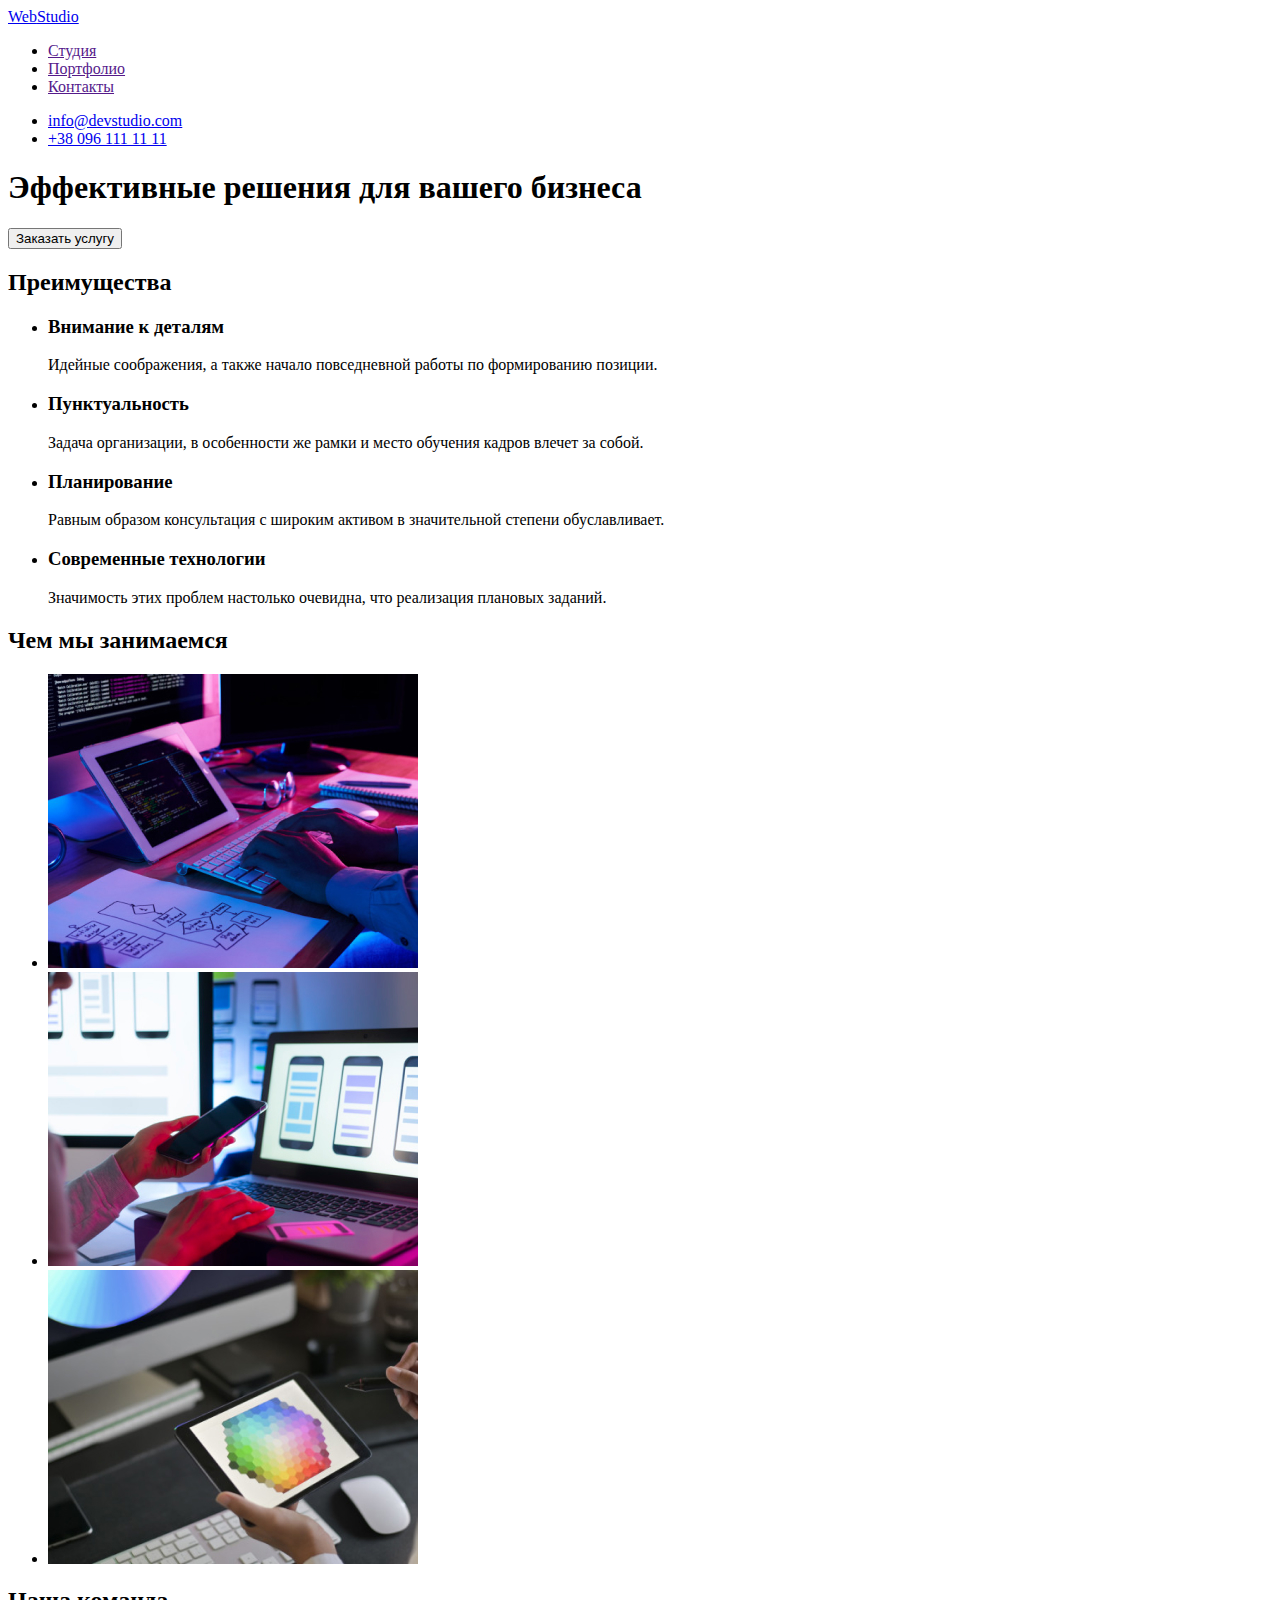
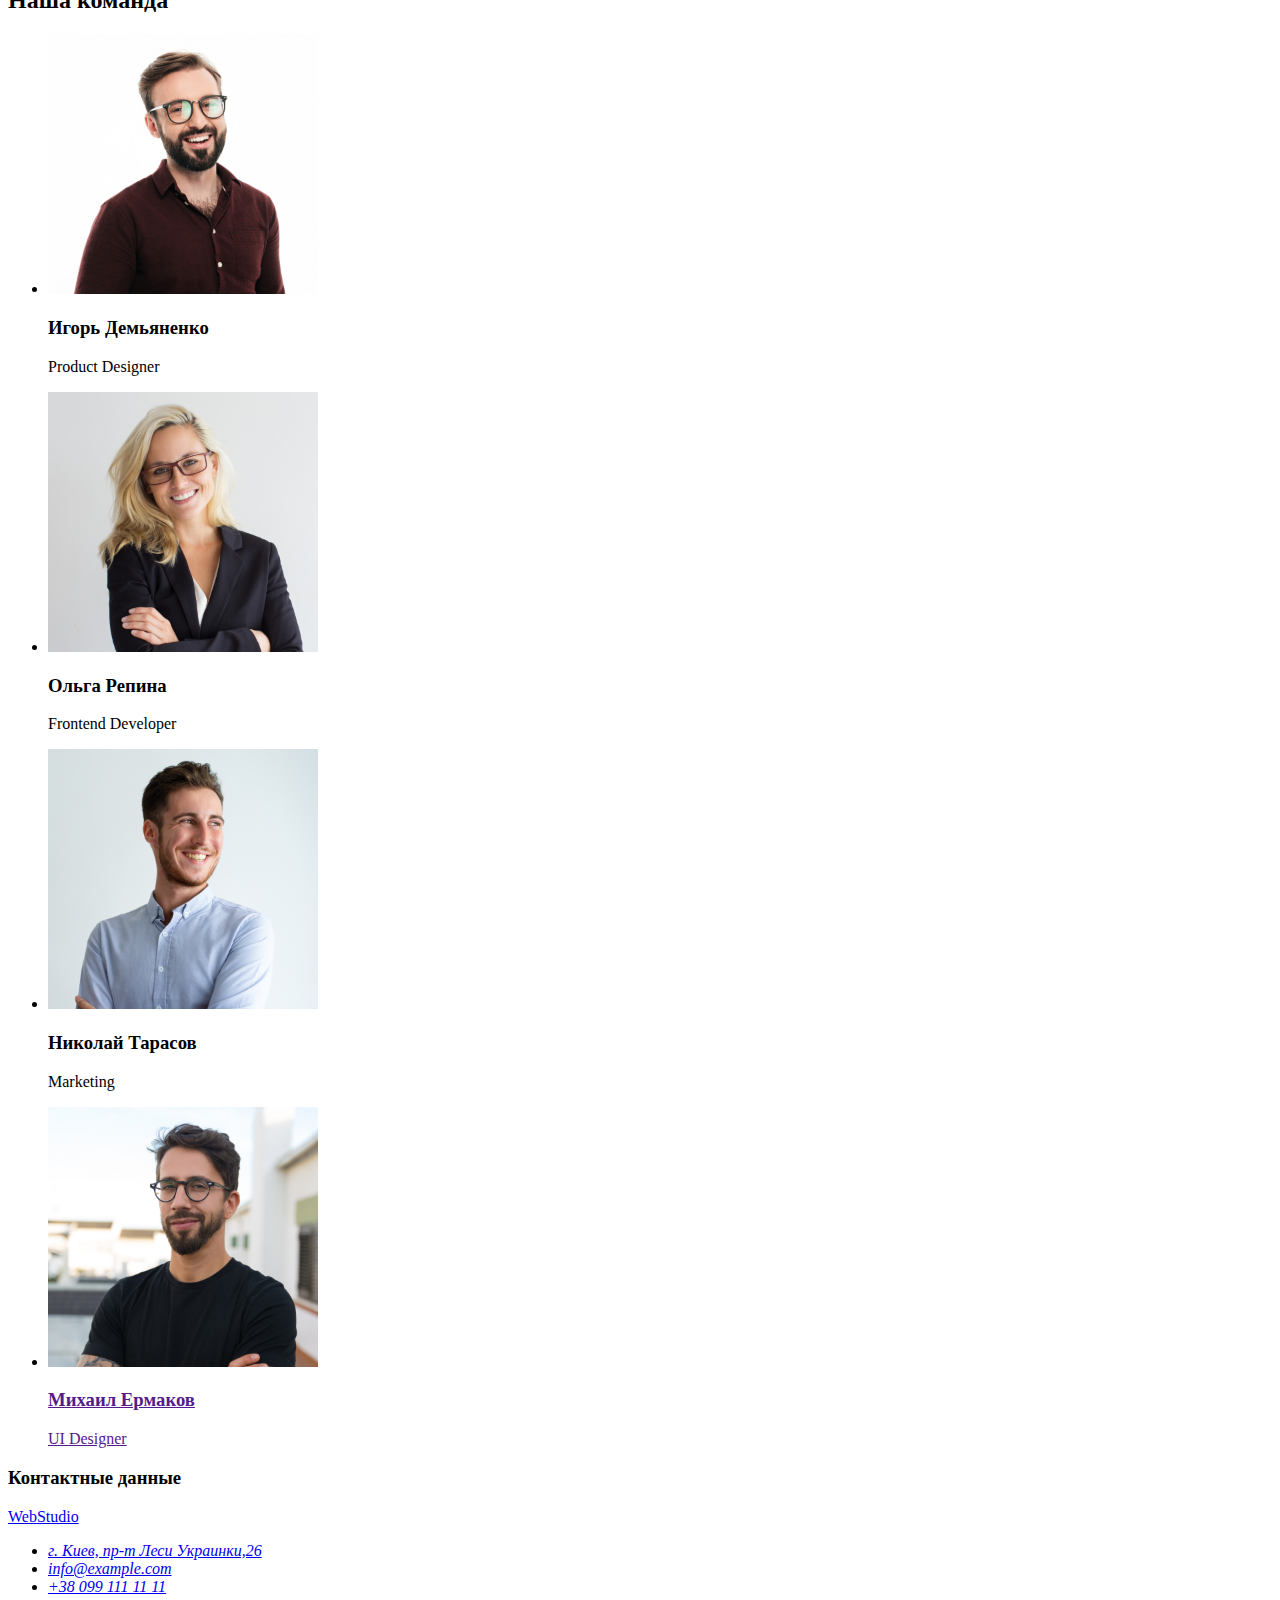
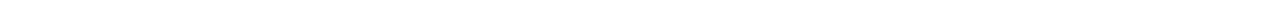
==== index.html @ 859fd0eb "Копирует файлы первого ДЗ" ====
<!DOCTYPE html>
<html lang="ru">
<head>
    <meta charset="UTF-8">
    <meta name="viewport" content="width=device-width, initial-scale=1.0">
    <title lang="en">WebStudio</title>
</head>
<body>

    <!-- Шапка сайта-->

    <header>
        <nav>
            <!-- <a href="/"><img src="./images/webstudio.svg" alt="Логотип сайта" width="145"></a> -->
            <a href="/" lang="en"><span>Web</span>Studio</a>
            <ul>
                <li>
                    <a href="">Студия</a>
                </li>
                <li>
                    <a href="">Портфолио</a>
                </li>
                <li>
                    <a href="">Контакты</a>
                </li>
            </ul>
        </nav>

            <ul>
                <li>
                    <a href="mailto:info@devstudio.com">info@devstudio.com</a>
                </li>
                <li>
                    <a href="tel:+380961111111">+38 096 111 11 11</a>
                </li>
            </ul>
        
    </header>
    
    <main>
        <!-- Герой -->
        <section>
            <h1>Эффективные решения для вашего бизнеса</h1>
            <button type="button">Заказать услугу</button>
        </section>

        <!-- Преимущества-->

        <section>
            <h2>Преимущества</h2>
            <ul>
                <li>
                    <h3>Внимание к деталям</h3>
                    <p>Идейные соображения, а также начало повседневной работы по формированию позиции.</p>
                </li>
                <li>
                    <h3>Пунктуальность</h3>
                    <p>Задача организации, в особенности же рамки и место обучения кадров влечет за собой.</p>
                </li>
                <li>
                    <h3>Планирование</h3>
                    <p>Равным образом консультация с широким активом в значительной степени обуславливает.</p>
                </li>
                <li>
                    <h3>Современные технологии</h3>
                    <p>Значимость этих проблем настолько очевидна, что реализация плановых заданий.</p>
                </li>
            </ul>
        </section>

            <!-- Чем мы занимаемся-->

            <section>
                <h2>Чем мы занимаемся</h2>
                <ul>
                    <li>
                        <img src="./images/box1.jpg" width="370" alt="Описание фото 1">
                    </li>
                    <li>
                        <img src="./images/box2.jpg" width="370" alt="Описание фото 2">
                    </li>
                    <li>
                        <img src="./images/box3.jpg" width="370" alt="Описание фото 3">
                    </li>
                </ul>
            </section>
            <!-- Наша команда-->
            <section>
                <h2>Наша команда</h2>
                <ul>
                    <li>
                        <img src="./images/worker1.jpg" alt="Фото сотрудника 1" width="270">
                            <h3>Игорь Демьяненко</h3>
                            <p lang="en">Product Designer</p>
                    </li>

                    <li>
                        <img src="./images/worker2.jpg" alt="Фото сотрудника 2" width="270">
                            <h3>Ольга Репина</h3>
                            <p lang="en">Frontend Developer</p>
                    </li>

                    <li>
                        <img src="./images/worker3.jpg" alt="Фото сотрудника 3" width="270">
                            <h3>Николай Тарасов</h3>
                            <p lang="en">Marketing</p>
                    </li>

                    <li>
                        <a href=""><img src="./images/worker4.jpg" alt="Фото сотрудника 4" width="270">
                            <h3>Михаил Ермаков</h3>
                            <p lang="en">UI Designer</p>
                        </a>
                    </li>
                </ul>

            </section>

        

    </main>

    <!-- Футер -->

    <footer>
        <h3>Контактные данные</h3>
        <a href="/"><span>Web</span>Studio</a>
        <!-- <a href="/"><img src="./images/webstudio.svg" alt="Логотип сайта" width="145"></a> -->
        <address>
            <ul>
                <li>
                    <a href="https://goo.gl/maps/oHU4YcyeSBR1wk3o7" target="_blank" rel="noreferrer noopener">г. Киев, пр-т Леси Украинки,26</a>
                </li>
                <li>
                    <a href="mailto:info@example.com">info@example.com</a>
                </li>
                <li>
                    <a href="tel:+380991111111">+38 099 111 11 11</a>
                </li>
            </ul>
        </address>
        

    </footer>
    
</body>
</html>
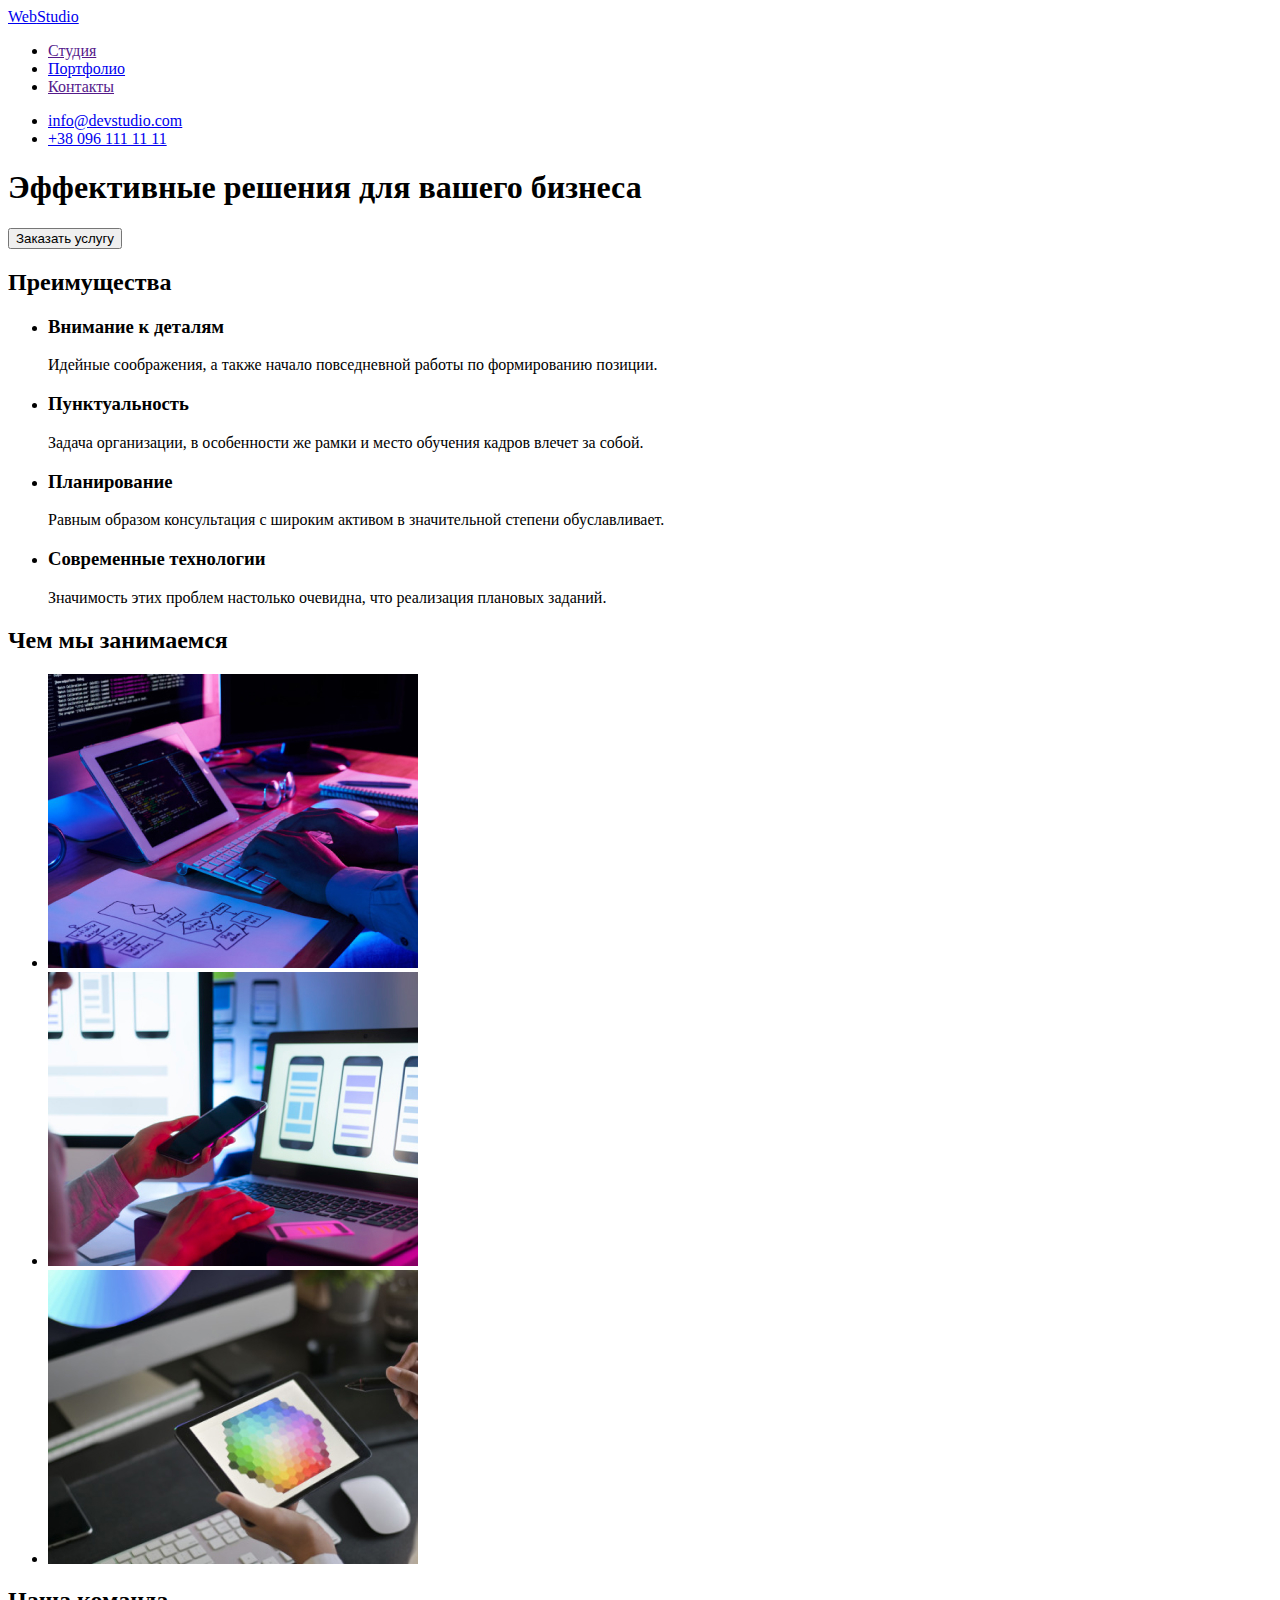
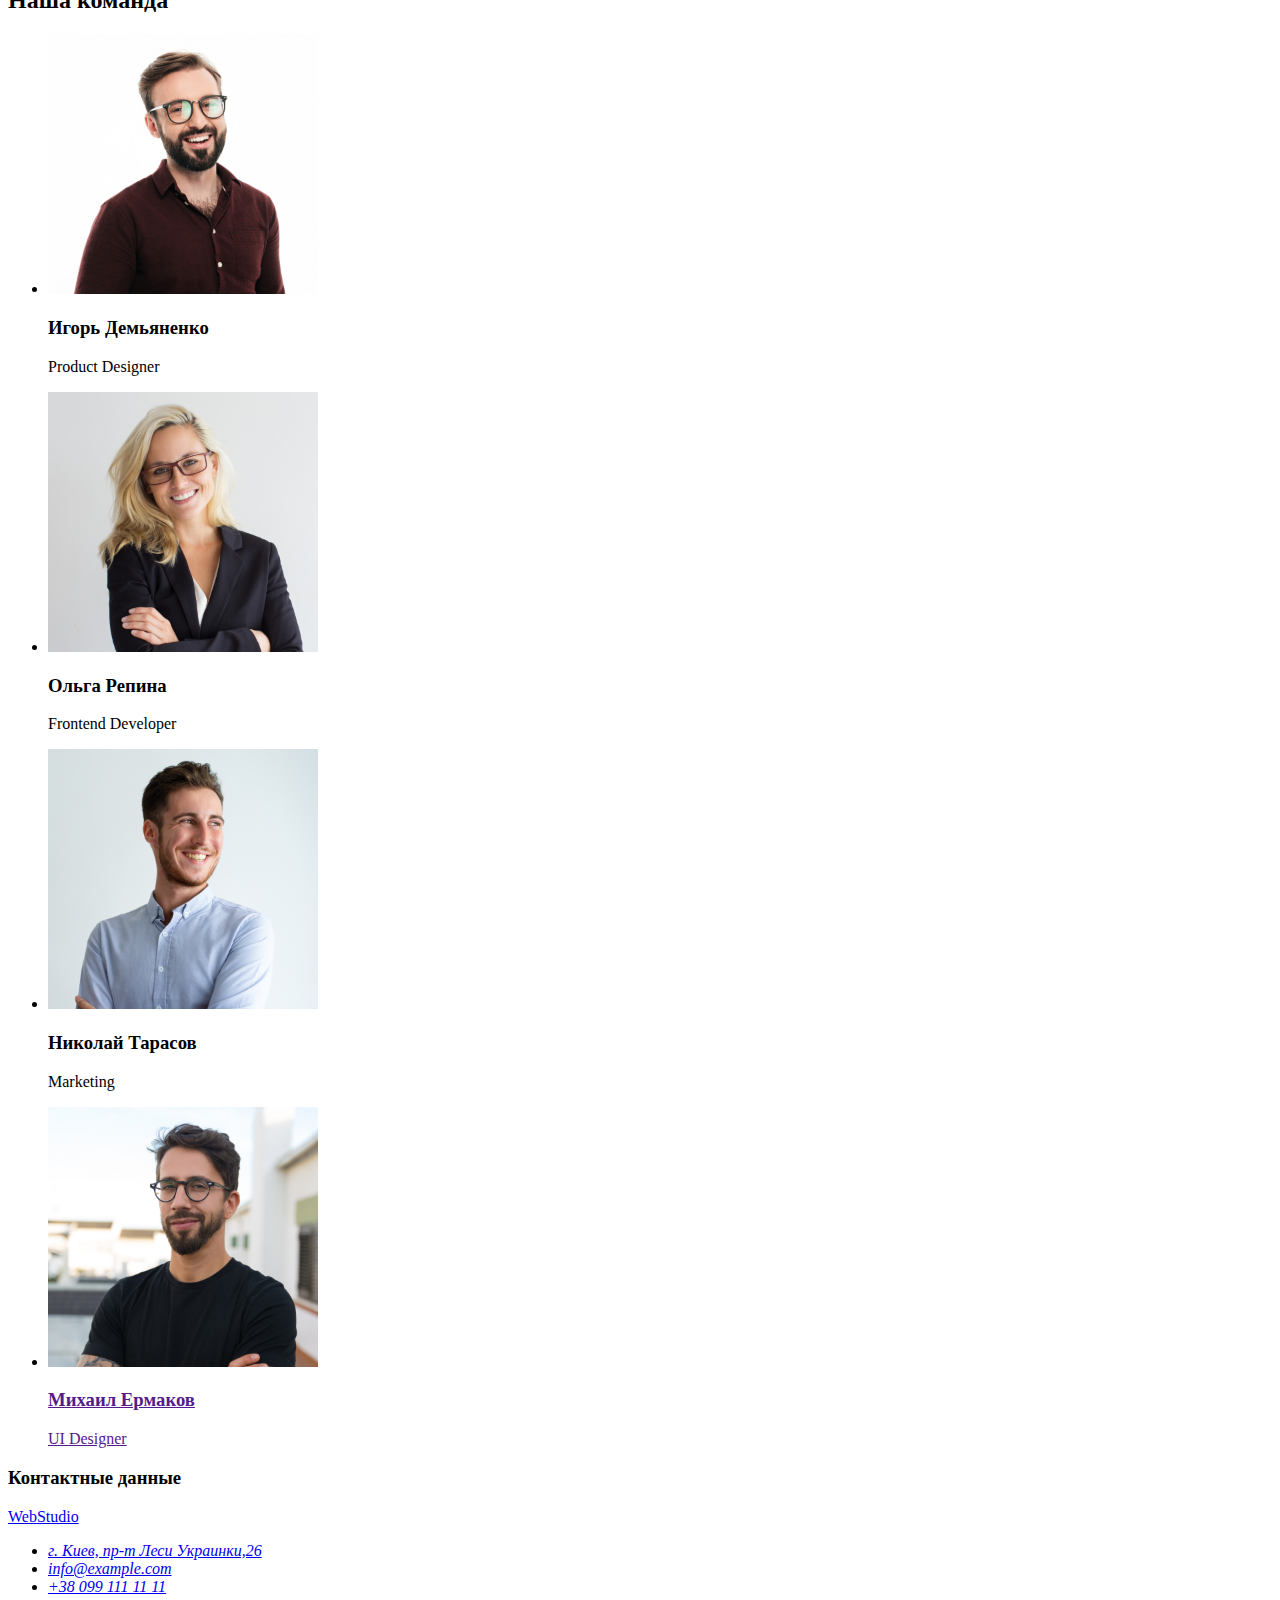
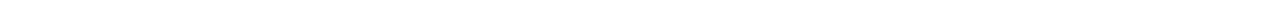
==== commit da8697f5: "Добавляет portfolio.html, styles.css" ====
--- a/index.html
+++ b/index.html
@@ -4,6 +4,7 @@
     <meta charset="UTF-8">
     <meta name="viewport" content="width=device-width, initial-scale=1.0">
     <title lang="en">WebStudio</title>
+    <link rel="stylesheet" href="./css/styles.css" />
 </head>
 <body>
 
@@ -18,7 +19,7 @@
                     <a href="">Студия</a>
                 </li>
                 <li>
-                    <a href="">Портфолио</a>
+                    <a href="portfolio.html">Портфолио</a>
                 </li>
                 <li>
                     <a href="">Контакты</a>
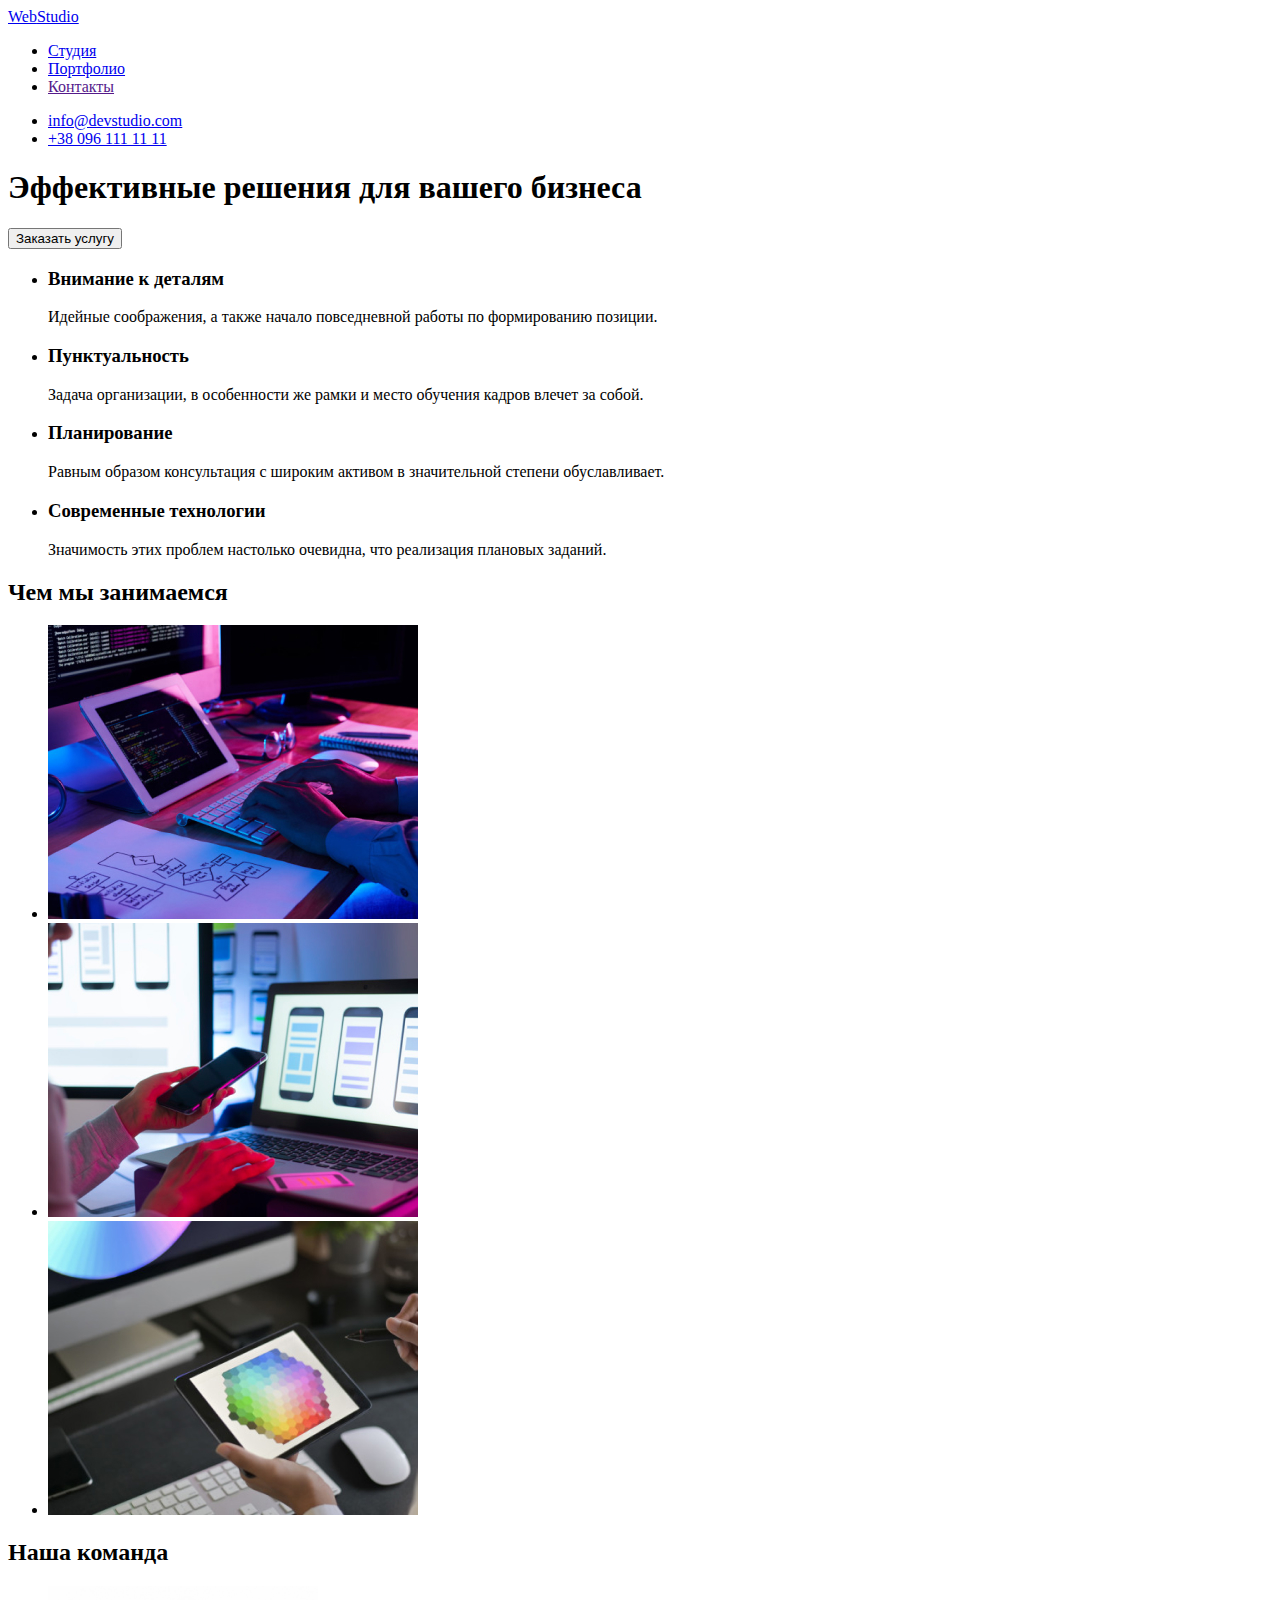
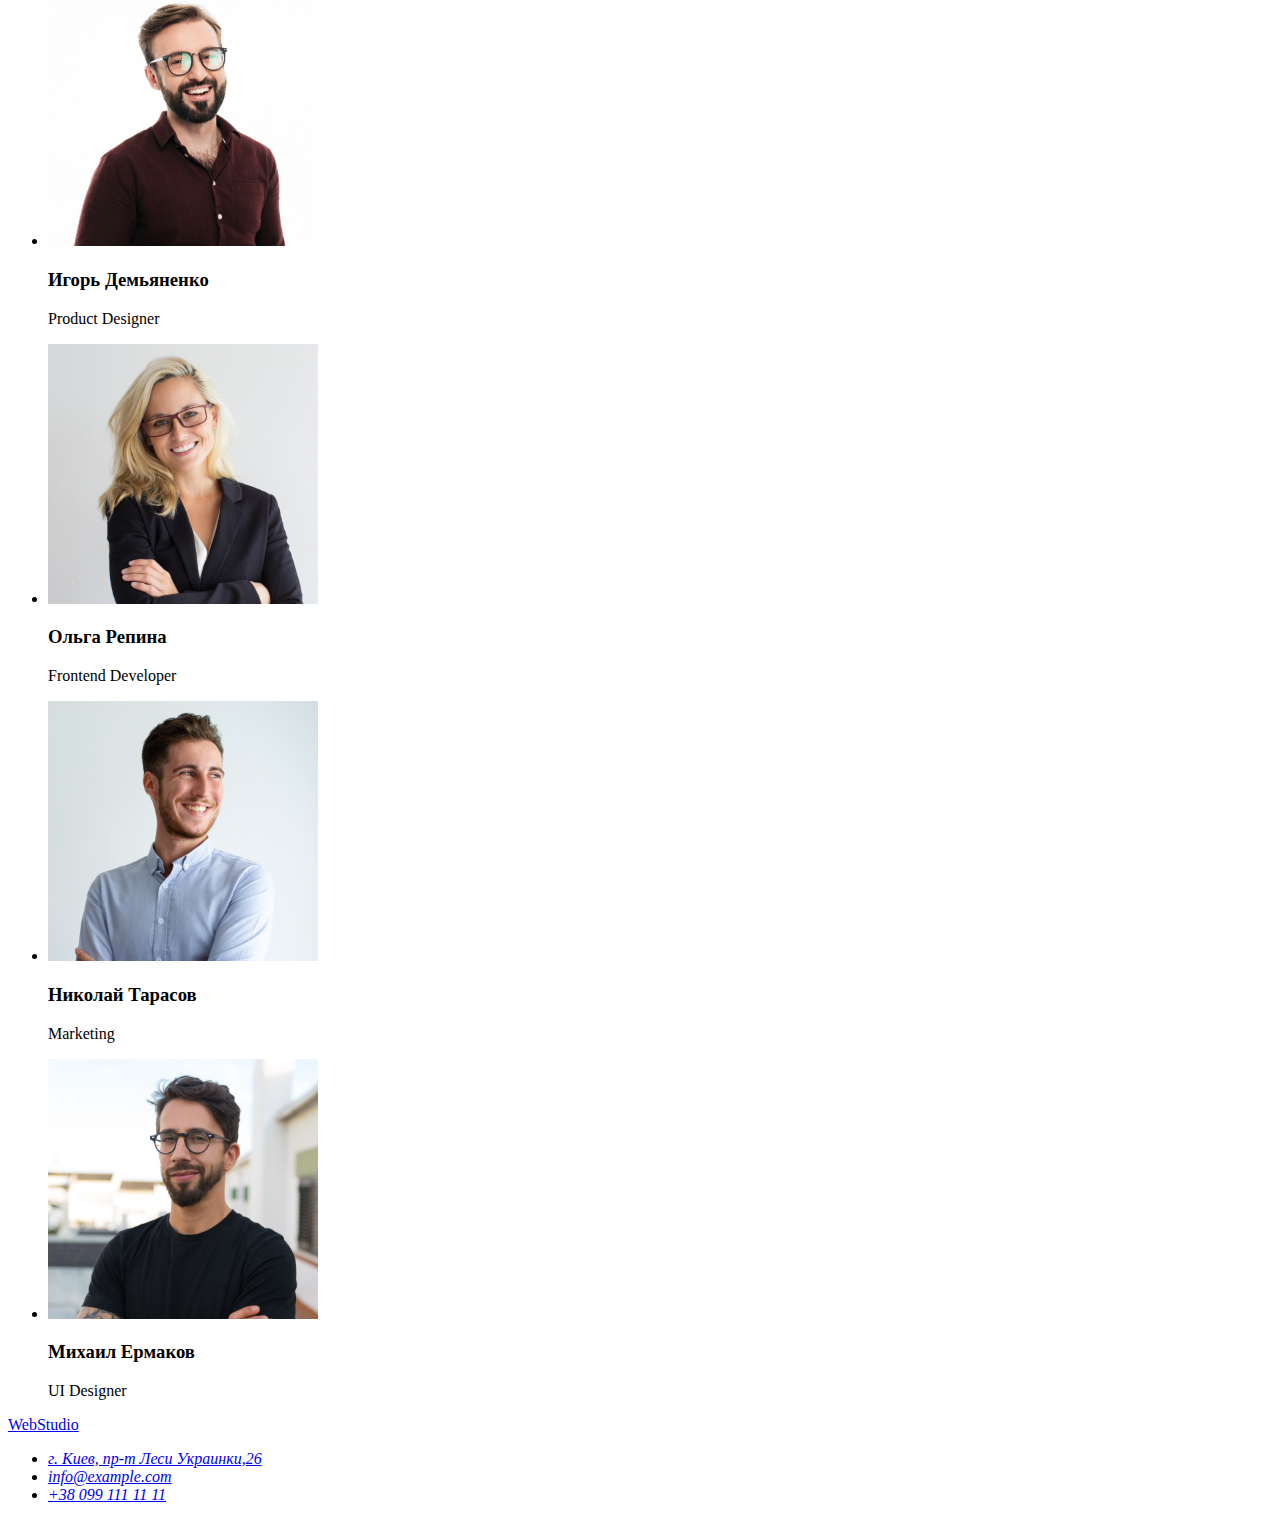
==== commit 71c3b557: "Загружает ДЗ к сдаче" ====
--- a/index.html
+++ b/index.html
@@ -1,148 +1,189 @@
-<!DOCTYPE html>
-<html lang="ru">
-<head>
-    <meta charset="UTF-8">
-    <meta name="viewport" content="width=device-width, initial-scale=1.0">
-    <title lang="en">WebStudio</title>
-    <link rel="stylesheet" href="./css/styles.css" />
-</head>
-<body>
-
-    <!-- Шапка сайта-->
-
-    <header>
-        <nav>
-            <!-- <a href="/"><img src="./images/webstudio.svg" alt="Логотип сайта" width="145"></a> -->
-            <a href="/" lang="en"><span>Web</span>Studio</a>
-            <ul>
-                <li>
-                    <a href="">Студия</a>
-                </li>
-                <li>
-                    <a href="portfolio.html">Портфолио</a>
-                </li>
-                <li>
-                    <a href="">Контакты</a>
-                </li>
-            </ul>
-        </nav>
-
-            <ul>
-                <li>
-                    <a href="mailto:info@devstudio.com">info@devstudio.com</a>
-                </li>
-                <li>
-                    <a href="tel:+380961111111">+38 096 111 11 11</a>
-                </li>
-            </ul>
-        
-    </header>
-    
-    <main>
-        <!-- Герой -->
-        <section>
-            <h1>Эффективные решения для вашего бизнеса</h1>
-            <button type="button">Заказать услугу</button>
-        </section>
-
-        <!-- Преимущества-->
-
-        <section>
-            <h2>Преимущества</h2>
-            <ul>
-                <li>
-                    <h3>Внимание к деталям</h3>
-                    <p>Идейные соображения, а также начало повседневной работы по формированию позиции.</p>
-                </li>
-                <li>
-                    <h3>Пунктуальность</h3>
-                    <p>Задача организации, в особенности же рамки и место обучения кадров влечет за собой.</p>
-                </li>
-                <li>
-                    <h3>Планирование</h3>
-                    <p>Равным образом консультация с широким активом в значительной степени обуславливает.</p>
-                </li>
-                <li>
-                    <h3>Современные технологии</h3>
-                    <p>Значимость этих проблем настолько очевидна, что реализация плановых заданий.</p>
-                </li>
-            </ul>
-        </section>
-
-            <!-- Чем мы занимаемся-->
-
-            <section>
-                <h2>Чем мы занимаемся</h2>
-                <ul>
-                    <li>
-                        <img src="./images/box1.jpg" width="370" alt="Описание фото 1">
-                    </li>
-                    <li>
-                        <img src="./images/box2.jpg" width="370" alt="Описание фото 2">
-                    </li>
-                    <li>
-                        <img src="./images/box3.jpg" width="370" alt="Описание фото 3">
-                    </li>
-                </ul>
-            </section>
-            <!-- Наша команда-->
-            <section>
-                <h2>Наша команда</h2>
-                <ul>
-                    <li>
-                        <img src="./images/worker1.jpg" alt="Фото сотрудника 1" width="270">
-                            <h3>Игорь Демьяненко</h3>
-                            <p lang="en">Product Designer</p>
-                    </li>
-
-                    <li>
-                        <img src="./images/worker2.jpg" alt="Фото сотрудника 2" width="270">
-                            <h3>Ольга Репина</h3>
-                            <p lang="en">Frontend Developer</p>
-                    </li>
-
-                    <li>
-                        <img src="./images/worker3.jpg" alt="Фото сотрудника 3" width="270">
-                            <h3>Николай Тарасов</h3>
-                            <p lang="en">Marketing</p>
-                    </li>
-
-                    <li>
-                        <a href=""><img src="./images/worker4.jpg" alt="Фото сотрудника 4" width="270">
-                            <h3>Михаил Ермаков</h3>
-                            <p lang="en">UI Designer</p>
-                        </a>
-                    </li>
-                </ul>
-
-            </section>
-
-        
-
-    </main>
-
-    <!-- Футер -->
-
-    <footer>
-        <h3>Контактные данные</h3>
-        <a href="/"><span>Web</span>Studio</a>
-        <!-- <a href="/"><img src="./images/webstudio.svg" alt="Логотип сайта" width="145"></a> -->
-        <address>
-            <ul>
-                <li>
-                    <a href="https://goo.gl/maps/oHU4YcyeSBR1wk3o7" target="_blank" rel="noreferrer noopener">г. Киев, пр-т Леси Украинки,26</a>
-                </li>
-                <li>
-                    <a href="mailto:info@example.com">info@example.com</a>
-                </li>
-                <li>
-                    <a href="tel:+380991111111">+38 099 111 11 11</a>
-                </li>
-            </ul>
-        </address>
-        
-
-    </footer>
-    
-</body>
-</html>+<!DOCTYPE html>
+<html lang="ru">
+  <head>
+    <meta charset="UTF-8" />
+    <meta name="viewport" content="width=device-width, initial-scale=1.0" />
+    <title lang="en">WebStudio</title>
+    <link rel="preconnect" href="https://fonts.gstatic.com" />
+    <link
+      href="https://fonts.googleapis.com/css2?family=Oleo+Script&family=Raleway:wght@700&family=Roboto:wght@400;500;700;900&display=swap"
+      rel="stylesheet"
+    />
+    <link rel="stylesheet" href="./css/styles.css" />
+    <link rel="stylesheet" href="./css/normalize.css" />
+  </head>
+  <body>
+    <!-- Шапка сайта-->
+
+    <header class="header">
+      <nav class="nav">
+        <!-- <a href="/"><img src="./images/webstudio.svg" alt="Логотип сайта" width="145"></a> -->
+        <a class="logo link" href="index.html" lang="en"
+          ><span class="logo web">Web</span>Studio</a
+        >
+        <ul class="list">
+          <li class="nav list item">
+            <a class="nav-links link" href="index.html">Студия</a>
+          </li>
+          <li class="nav list item">
+            <a class="nav-links link" href="portfolio.html">Портфолио</a>
+          </li>
+          <li class="nav list item">
+            <a class="nav-links link" href="">Контакты</a>
+          </li>
+        </ul>
+      </nav>
+
+      <ul class="contacts list">
+        <li class="contacts list item">
+          <a class="contacts link mail" href="mailto:info@devstudio.com"
+            >info@devstudio.com</a
+          >
+        </li>
+        <li class="contacts list item">
+          <a class="contacts link phone" href="tel:+380961111111"
+            >+38 096 111 11 11</a
+          >
+        </li>
+      </ul>
+    </header>
+
+    <main>
+      <!-- Герой -->
+      <section class="hero">
+        <h1 class="main-title">Эффективные решения для вашего бизнеса</h1>
+        <button type="button" class="button">Заказать услугу</button>
+      </section>
+
+      <!-- Преимущества-->
+
+      <section class="advantages">
+        <h2 class="advantages-title" hidden>Преимущества</h2>
+        <ul class="advantages list">
+          <li class="advantages list item">
+            <h3 class="teammate">Внимание к деталям</h3>
+            <p class="adv-desc">
+              Идейные соображения, а также начало повседневной работы по
+              формированию позиции.
+            </p>
+          </li>
+          <li class="advantages list item">
+            <h3 class="teammate">Пунктуальность</h3>
+            <p class="adv-desc">
+              Задача организации, в особенности же рамки и место обучения кадров
+              влечет за собой.
+            </p>
+          </li>
+          <li class="advantages list item">
+            <h3 class="teammate">Планирование</h3>
+            <p class="adv-desc">
+              Равным образом консультация с широким активом в значительной
+              степени обуславливает.
+            </p>
+          </li>
+          <li class="advantages list item">
+            <h3 class="teammate">Современные технологии</h3>
+            <p class="adv-desc">
+              Значимость этих проблем настолько очевидна, что реализация
+              плановых заданий.
+            </p>
+          </li>
+        </ul>
+      </section>
+
+      <!-- Чем мы занимаемся-->
+
+      <section class="our-work">
+        <h2 class="our-work-title">Чем мы занимаемся</h2>
+        <ul class="our-work list">
+          <li class="our-work list item">
+            <img src="./images/box1.jpg" width="370" alt="Описание фото 1" />
+          </li>
+          <li class="our-work list item">
+            <img src="./images/box2.jpg" width="370" alt="Описание фото 2" />
+          </li>
+          <li class="our-work list item">
+            <img src="./images/box3.jpg" width="370" alt="Описание фото 3" />
+          </li>
+        </ul>
+      </section>
+
+      <!-- Наша команда-->
+      <section class="our-team">
+        <h2 class="our-team-title">Наша команда</h2>
+        <ul class="our-team list">
+          <li class="our-team list item">
+            <img
+              src="./images/worker1.jpg"
+              alt="Фото сотрудника 1"
+              width="270"
+            />
+            <h3 class="teammate">Игорь Демьяненко</h3>
+            <p class="profession" lang="en">Product Designer</p>
+          </li>
+
+          <li class="our-team list item">
+            <img
+              src="./images/worker2.jpg"
+              alt="Фото сотрудника 2"
+              width="270"
+            />
+            <h3 class="teammate">Ольга Репина</h3>
+            <p class="profession" lang="en">Frontend Developer</p>
+          </li>
+
+          <li class="our-team list item">
+            <img
+              src="./images/worker3.jpg"
+              alt="Фото сотрудника 3"
+              width="270"
+            />
+            <h3 class="teammate">Николай Тарасов</h3>
+            <p class="profession" lang="en">Marketing</p>
+          </li>
+
+          <li class="our-team list item">
+            <img
+              src="./images/worker4.jpg"
+              alt="Фото сотрудника 4"
+              width="270"
+            />
+            <h3 class="teammate">Михаил Ермаков</h3>
+            <p class="profession" lang="en">UI Designer</p>
+          </li>
+        </ul>
+      </section>
+    </main>
+
+    <!-- Футер -->
+
+    <footer class="footer">
+      <h3 class="footer-title" hidden>Контактные данные</h3>
+      <a class="logo link" href="index.html"
+        ><span class="logo web">Web</span>Studio</a
+      >
+      <!-- <a href="/"><img src="./images/webstudio.svg" alt="Логотип сайта" width="145"></a> -->
+      <address class="address">
+        <ul class="address list">
+          <li class="address list">
+            <a
+              class="link street"
+              href="https://goo.gl/maps/oHU4YcyeSBR1wk3o7"
+              target="_blank"
+              rel="noreferrer noopener"
+              >г. Киев, пр-т Леси Украинки,26</a
+            >
+          </li>
+          <li class="address list item">
+            <a class="link mail" href="mailto:info@example.com"
+              >info@example.com</a
+            >
+          </li>
+          <li class="address list item">
+            <a class="link phone" href="tel:+380991111111">+38 099 111 11 11</a>
+          </li>
+        </ul>
+      </address>
+    </footer>
+  </body>
+</html>
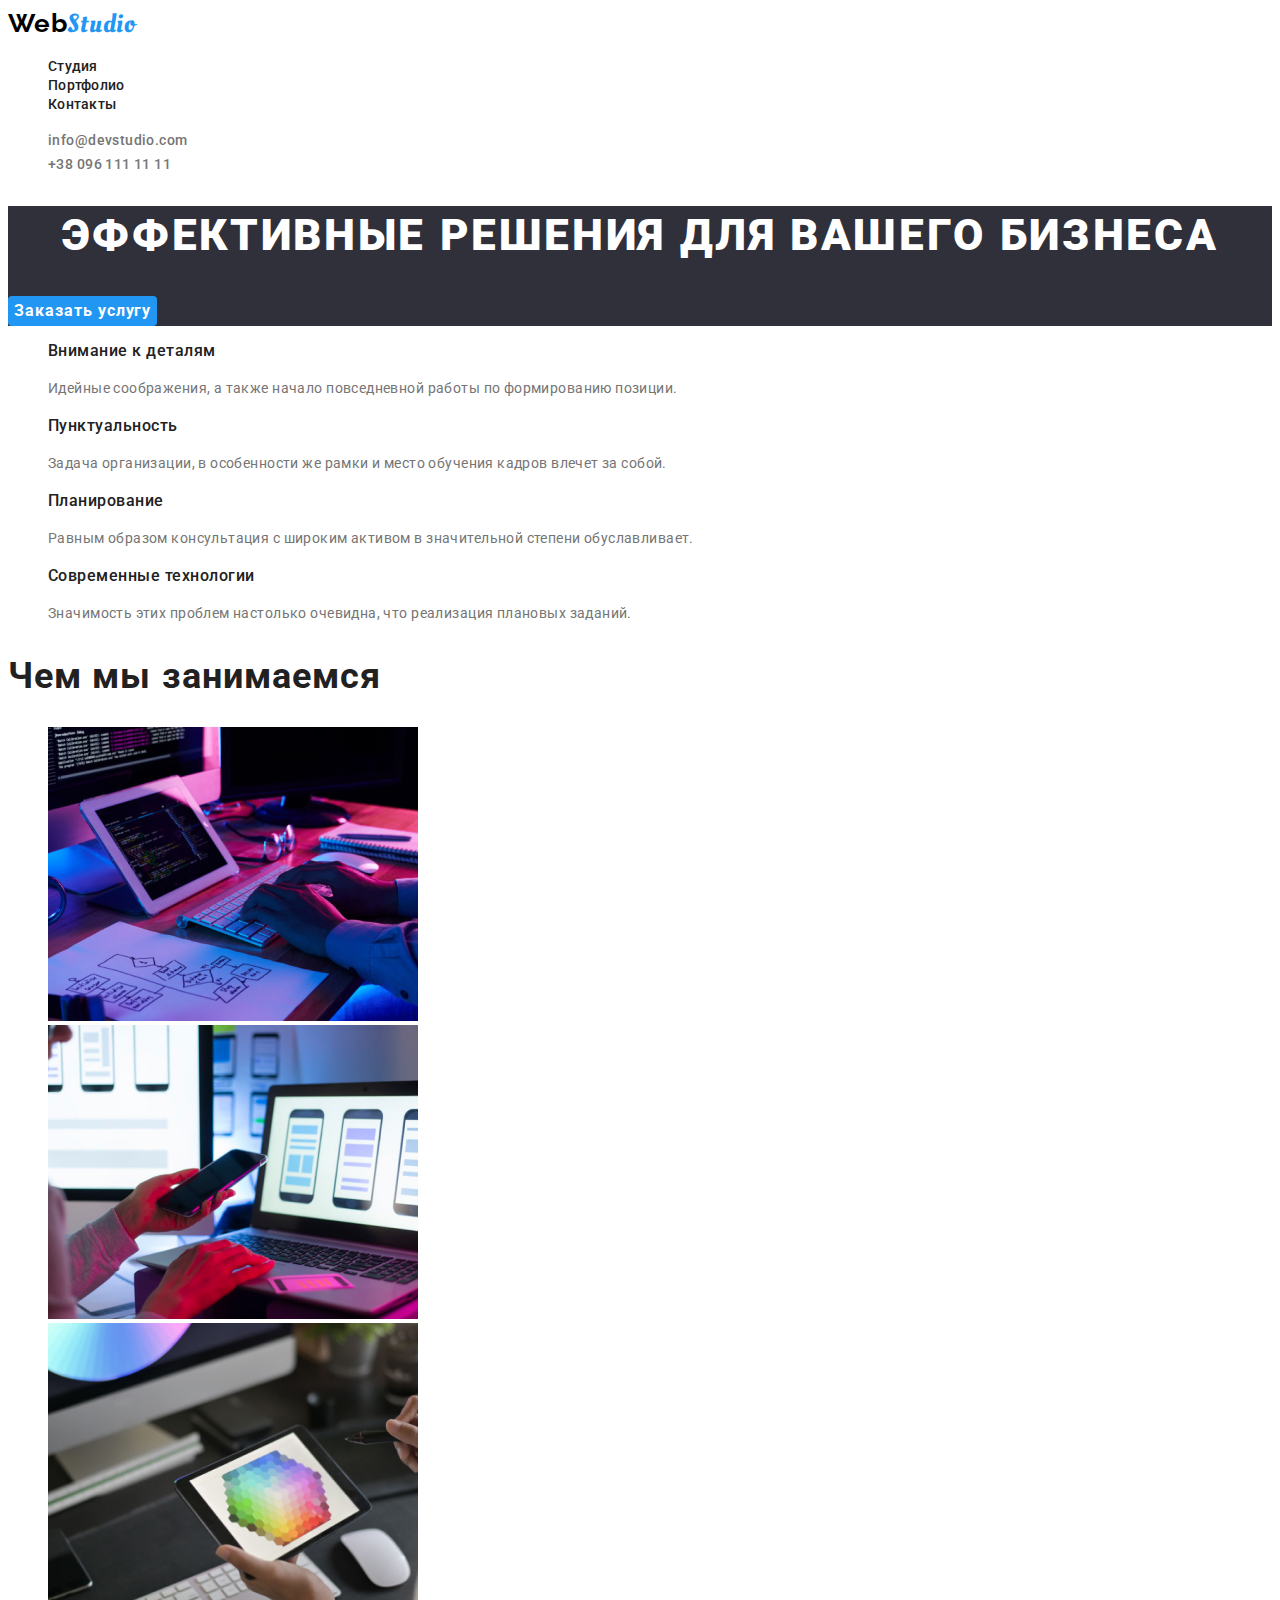
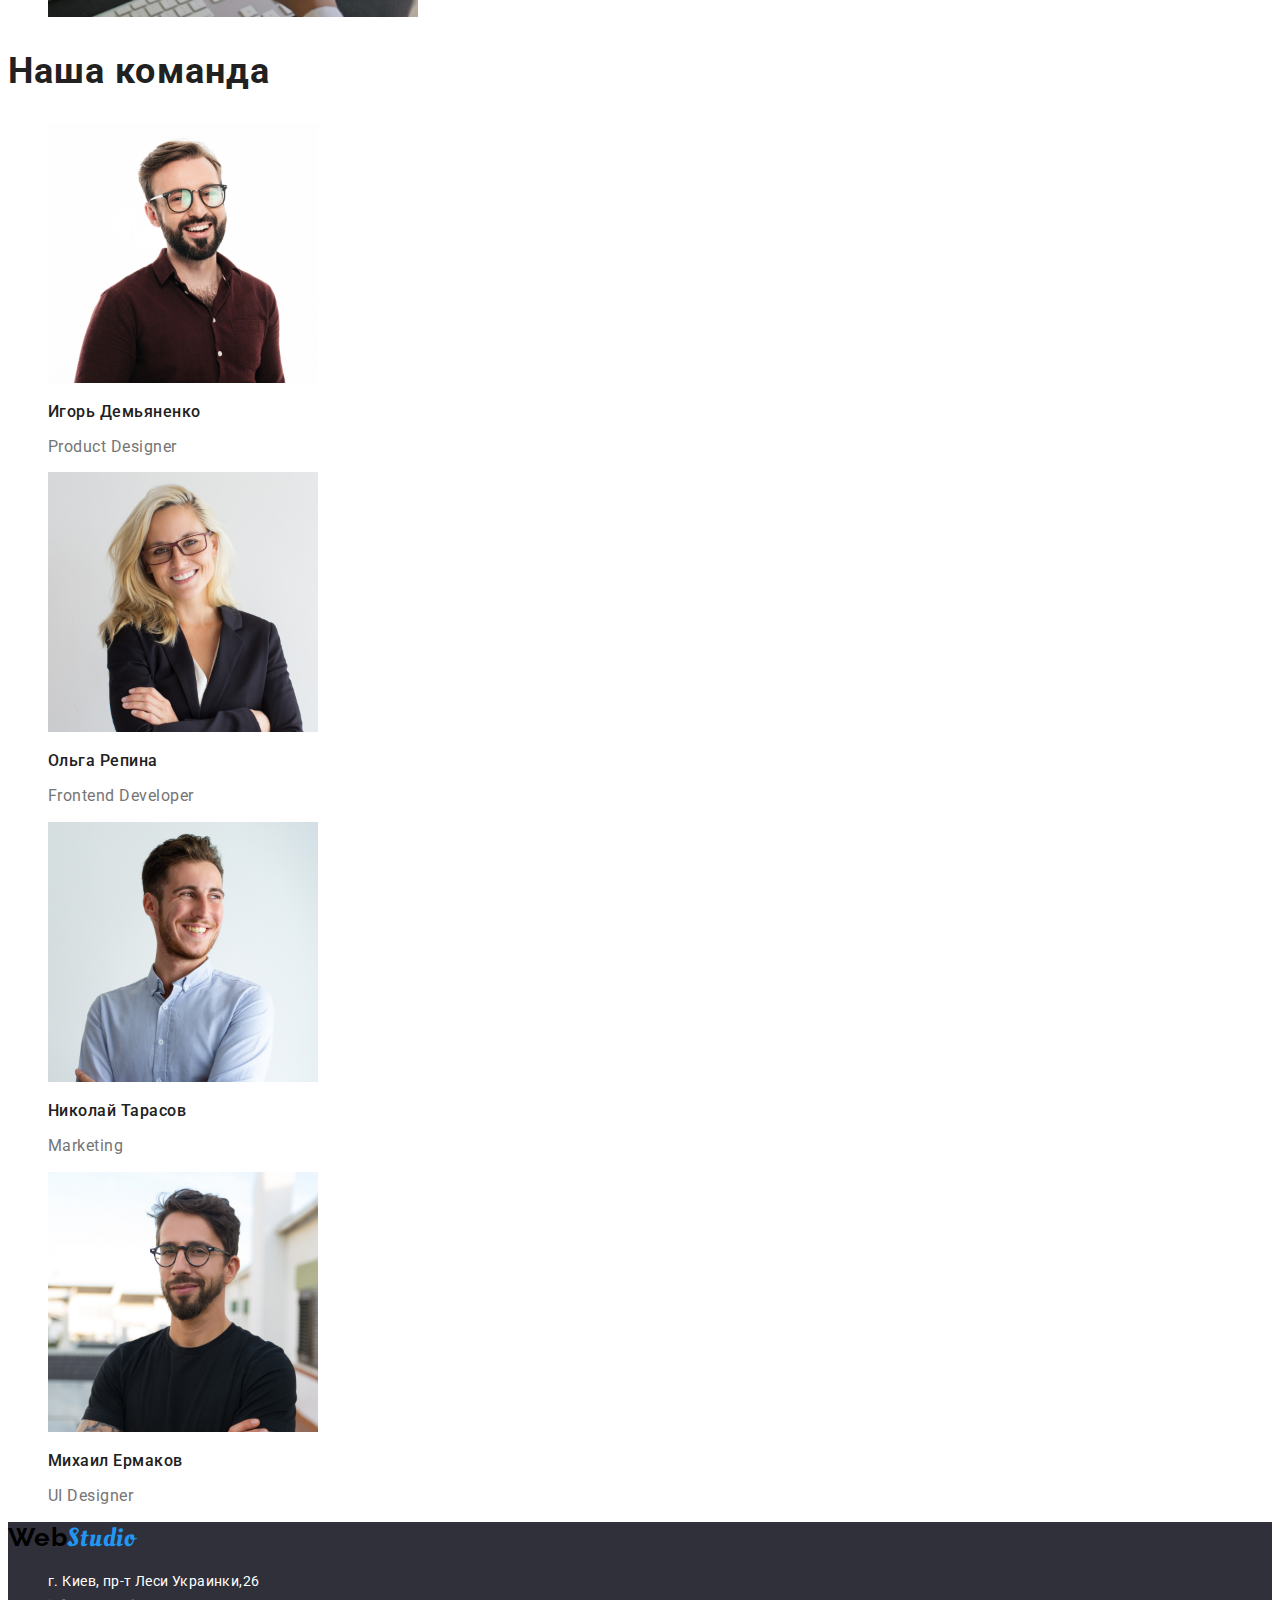
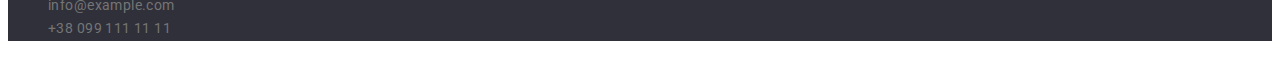
==== commit f7eb471a: "Изменяет путь стилей" ====
--- a/index.html
+++ b/index.html
@@ -10,7 +10,7 @@
       rel="stylesheet"
     />
     <link rel="stylesheet" href="./css/styles.css" />
-    <link rel="stylesheet" href="./css/normalize.css" />
+    <link rel="stylesheet" href="css/styles.css" />
   </head>
   <body>
     <!-- Шапка сайта-->
--- a/css/styles.css
+++ b/css/styles.css
@@ -0,0 +1,305 @@
+:root {
+  --main-font: "Roboto", sans-serif;
+  --main-font-color: #212121;
+  --secondary-font: "Raleway", sans-serif;
+  --focus-color: #2196f3;
+  --background-color: #2f303a;
+  --background-color2: #ffffff;
+}
+
+.link {
+  text-decoration: none;
+}
+
+.list {
+  list-style-type: none;
+}
+
+body {
+  font-family: var(--main-font);
+  color: var(--main-font-color);
+}
+
+/* ====================== BEGIN HEADER ================== */
+.header {
+  background-color: var(--background-color2);
+}
+
+.logo {
+  font-family: "Oleo Script", cursive;
+  font-size: 26px;
+  line-height: 1.19;
+  letter-spacing: 0.03em;
+  color: var(--focus-color);
+}
+
+.logo.web {
+  font-family: var(--secondary-font);
+  font-weight: 700;
+  font-size: 26px;
+  line-height: 1.19;
+  letter-spacing: 0.03em;
+  color: #000000;
+}
+
+.nav-links:hover {
+  color: var(--focus-color);
+}
+.nav-links:focus {
+  color: var(--focus-color);
+}
+
+.contacts:hover {
+  color: var(--focus-color);
+}
+
+.contacts:focus {
+  color: var(--focus-color);
+}
+
+.nav-links {
+  font-family: var(--main-font);
+  font-weight: 500;
+  font-size: 14px;
+  line-height: 1.14;
+  letter-spacing: 0.02em;
+  color: var(--main-font-color);
+}
+
+.contacts {
+  font-family: var(--main-font);
+  font-weight: 500;
+  font-size: 14px;
+  line-height: 1.14;
+  letter-spacing: 0.02em;
+}
+
+/* ====================== END HEADER ================== */
+
+/* ====================== BEGIN HERO ================== */
+
+.hero {
+  background-color: var(--background-color);
+}
+
+.main-title {
+  font-family: var(--main-font);
+  font-weight: 900;
+  font-size: 44px;
+  line-height: 1.36;
+  text-align: center;
+  letter-spacing: 0.06em;
+  text-transform: uppercase;
+  color: #ffffff;
+}
+
+.button {
+  font-family: var(--main-font);
+  font-weight: 700;
+  font-size: 16px;
+  line-height: 1.8;
+  display: flex;
+  align-items: center;
+  text-align: center;
+  border-style: none;
+  letter-spacing: 0.06em;
+
+  color: #ffffff;
+
+  background: var(--focus-color);
+  border-radius: 4px;
+}
+
+/* ====================== END HERO ================== */
+
+/* ====================== BEGIN ADVANTAGES ================== */
+
+.advantages {
+  background-color: var(--background-color2);
+}
+
+.advantages-title {
+  font-family: var(--main-font);
+  font-weight: 700;
+  font-size: 36px;
+  line-height: 1.16;
+  letter-spacing: 0.03em;
+}
+
+.third-title {
+  font-family: var(--main-font);
+  font-weight: 700;
+  font-size: 14px;
+  line-height: 1.14;
+  letter-spacing: 0.03em;
+  text-transform: uppercase;
+}
+
+.adv-desc {
+  font-family: var(--main-font);
+  font-size: 14px;
+  line-height: 1.71;
+  letter-spacing: 0.03em;
+  color: #757575;
+}
+
+/* ====================== END ADVANTAGES ================== */
+
+/* ====================== BEGIN OUR WORK ================== */
+
+.our-work {
+  background-color: var(--background-color2);
+}
+
+/* ====================== END OUR WORK ================== */
+
+.our-work-title {
+  font-family: var(--main-font);
+  font-weight: 700;
+  font-size: 36px;
+  line-height: 1.16;
+  letter-spacing: 0.03em;
+}
+
+/* ====================== BEGIN OUR TEAM ================== */
+
+.our-team {
+  background-color: var(--background-color2);
+}
+
+.our-team-title {
+  font-family: var(--main-font);
+  font-weight: 700;
+  font-size: 36px;
+  line-height: 1.16;
+  letter-spacing: 0.03em;
+}
+
+.teammate {
+  font-family: var(--main-font);
+  font-weight: 500;
+  font-size: 16px;
+  line-height: 1.18;
+  letter-spacing: 0.03em;
+}
+
+.profession {
+  font-family: var(--main-font);
+  font-size: 16px;
+  line-height: 1.18;
+  letter-spacing: 0.03em;
+  color: #757575;
+}
+
+/* ====================== END OUR TEAM ================== */
+
+/* ====================== BEGIN FOOTER ================== */
+
+.footer {
+  background-color: var(--background-color);
+}
+
+.street {
+  font-family: var(--main-font);
+  font-style: normal;
+  font-size: 14px;
+  line-height: 1.71;
+  letter-spacing: 0.03em;
+  color: #ffffff;
+}
+
+.mail {
+  font-family: var(--main-font);
+  font-style: normal;
+  font-size: 14px;
+  line-height: 1.71;
+  letter-spacing: 0.03em;
+  color: #757575;
+}
+
+.phone {
+  font-family: var(--main-font);
+  font-style: normal;
+  font-size: 14px;
+  line-height: 1.71;
+  letter-spacing: 0.03em;
+  color: #757575;
+}
+
+.mail:hover {
+  color: var(--focus-color);
+}
+
+.mail:focus {
+  color: var(--focus-color);
+}
+.phone:focus {
+  color: var(--focus-color);
+}
+
+.phone:hover {
+  color: var(--focus-color);
+}
+
+.street:focus {
+  color: var(--focus-color);
+}
+
+.street:hover {
+  color: var(--focus-color);
+}
+/* ====================== END FOOTER ================== */
+
+/* ===   ===   ===   ===   BEGIN PORTFOLIO FILTER   ===   ===   === */
+
+.portfolio {
+  background-color: var(--background-color2);
+}
+
+.filters {
+  font-family: var(--main-font);
+  font-weight: 500;
+  font-size: 16px;
+  line-height: 1.6;
+  border-style: none;
+  background-color: #fff;
+}
+
+.filters:focus {
+  background: var(--focus-color);
+  color: #ffffff;
+  border-radius: 4px;
+  border-style: none;
+  cursor: pointer;
+}
+
+.filters:hover {
+  background: var(--focus-color);
+  color: #ffffff;
+  border-radius: 4px;
+  border-style: none;
+  cursor: pointer;
+}
+
+/* ===   ===   ===   ===   END PORTFOLIO FILTER   ===   ===   === */
+
+/* ===   ===   ===   ===   BEGIN PORTFOLIO  ===   ===   === */
+
+.work-name {
+  font-family: var(--main-font);
+  font-weight: 700;
+  font-size: 18px;
+  line-height: 2;
+  letter-spacing: 0.06em;
+}
+
+.work-type {
+  font-family: var(--main-font);
+  font-weight: normal;
+  font-size: 16px;
+  line-height: 1.87;
+  letter-spacing: 0.03em;
+  color: #757575;
+}
+
+/* ===   ===   ===   ===   END PORTFOLIO  ===   ===   === */
--- a/css/styles.css
+++ b/css/styles.css
@@ -0,0 +1,305 @@
+:root {
+  --main-font: "Roboto", sans-serif;
+  --main-font-color: #212121;
+  --secondary-font: "Raleway", sans-serif;
+  --focus-color: #2196f3;
+  --background-color: #2f303a;
+  --background-color2: #ffffff;
+}
+
+.link {
+  text-decoration: none;
+}
+
+.list {
+  list-style-type: none;
+}
+
+body {
+  font-family: var(--main-font);
+  color: var(--main-font-color);
+}
+
+/* ====================== BEGIN HEADER ================== */
+.header {
+  background-color: var(--background-color2);
+}
+
+.logo {
+  font-family: "Oleo Script", cursive;
+  font-size: 26px;
+  line-height: 1.19;
+  letter-spacing: 0.03em;
+  color: var(--focus-color);
+}
+
+.logo.web {
+  font-family: var(--secondary-font);
+  font-weight: 700;
+  font-size: 26px;
+  line-height: 1.19;
+  letter-spacing: 0.03em;
+  color: #000000;
+}
+
+.nav-links:hover {
+  color: var(--focus-color);
+}
+.nav-links:focus {
+  color: var(--focus-color);
+}
+
+.contacts:hover {
+  color: var(--focus-color);
+}
+
+.contacts:focus {
+  color: var(--focus-color);
+}
+
+.nav-links {
+  font-family: var(--main-font);
+  font-weight: 500;
+  font-size: 14px;
+  line-height: 1.14;
+  letter-spacing: 0.02em;
+  color: var(--main-font-color);
+}
+
+.contacts {
+  font-family: var(--main-font);
+  font-weight: 500;
+  font-size: 14px;
+  line-height: 1.14;
+  letter-spacing: 0.02em;
+}
+
+/* ====================== END HEADER ================== */
+
+/* ====================== BEGIN HERO ================== */
+
+.hero {
+  background-color: var(--background-color);
+}
+
+.main-title {
+  font-family: var(--main-font);
+  font-weight: 900;
+  font-size: 44px;
+  line-height: 1.36;
+  text-align: center;
+  letter-spacing: 0.06em;
+  text-transform: uppercase;
+  color: #ffffff;
+}
+
+.button {
+  font-family: var(--main-font);
+  font-weight: 700;
+  font-size: 16px;
+  line-height: 1.8;
+  display: flex;
+  align-items: center;
+  text-align: center;
+  border-style: none;
+  letter-spacing: 0.06em;
+
+  color: #ffffff;
+
+  background: var(--focus-color);
+  border-radius: 4px;
+}
+
+/* ====================== END HERO ================== */
+
+/* ====================== BEGIN ADVANTAGES ================== */
+
+.advantages {
+  background-color: var(--background-color2);
+}
+
+.advantages-title {
+  font-family: var(--main-font);
+  font-weight: 700;
+  font-size: 36px;
+  line-height: 1.16;
+  letter-spacing: 0.03em;
+}
+
+.third-title {
+  font-family: var(--main-font);
+  font-weight: 700;
+  font-size: 14px;
+  line-height: 1.14;
+  letter-spacing: 0.03em;
+  text-transform: uppercase;
+}
+
+.adv-desc {
+  font-family: var(--main-font);
+  font-size: 14px;
+  line-height: 1.71;
+  letter-spacing: 0.03em;
+  color: #757575;
+}
+
+/* ====================== END ADVANTAGES ================== */
+
+/* ====================== BEGIN OUR WORK ================== */
+
+.our-work {
+  background-color: var(--background-color2);
+}
+
+/* ====================== END OUR WORK ================== */
+
+.our-work-title {
+  font-family: var(--main-font);
+  font-weight: 700;
+  font-size: 36px;
+  line-height: 1.16;
+  letter-spacing: 0.03em;
+}
+
+/* ====================== BEGIN OUR TEAM ================== */
+
+.our-team {
+  background-color: var(--background-color2);
+}
+
+.our-team-title {
+  font-family: var(--main-font);
+  font-weight: 700;
+  font-size: 36px;
+  line-height: 1.16;
+  letter-spacing: 0.03em;
+}
+
+.teammate {
+  font-family: var(--main-font);
+  font-weight: 500;
+  font-size: 16px;
+  line-height: 1.18;
+  letter-spacing: 0.03em;
+}
+
+.profession {
+  font-family: var(--main-font);
+  font-size: 16px;
+  line-height: 1.18;
+  letter-spacing: 0.03em;
+  color: #757575;
+}
+
+/* ====================== END OUR TEAM ================== */
+
+/* ====================== BEGIN FOOTER ================== */
+
+.footer {
+  background-color: var(--background-color);
+}
+
+.street {
+  font-family: var(--main-font);
+  font-style: normal;
+  font-size: 14px;
+  line-height: 1.71;
+  letter-spacing: 0.03em;
+  color: #ffffff;
+}
+
+.mail {
+  font-family: var(--main-font);
+  font-style: normal;
+  font-size: 14px;
+  line-height: 1.71;
+  letter-spacing: 0.03em;
+  color: #757575;
+}
+
+.phone {
+  font-family: var(--main-font);
+  font-style: normal;
+  font-size: 14px;
+  line-height: 1.71;
+  letter-spacing: 0.03em;
+  color: #757575;
+}
+
+.mail:hover {
+  color: var(--focus-color);
+}
+
+.mail:focus {
+  color: var(--focus-color);
+}
+.phone:focus {
+  color: var(--focus-color);
+}
+
+.phone:hover {
+  color: var(--focus-color);
+}
+
+.street:focus {
+  color: var(--focus-color);
+}
+
+.street:hover {
+  color: var(--focus-color);
+}
+/* ====================== END FOOTER ================== */
+
+/* ===   ===   ===   ===   BEGIN PORTFOLIO FILTER   ===   ===   === */
+
+.portfolio {
+  background-color: var(--background-color2);
+}
+
+.filters {
+  font-family: var(--main-font);
+  font-weight: 500;
+  font-size: 16px;
+  line-height: 1.6;
+  border-style: none;
+  background-color: #fff;
+}
+
+.filters:focus {
+  background: var(--focus-color);
+  color: #ffffff;
+  border-radius: 4px;
+  border-style: none;
+  cursor: pointer;
+}
+
+.filters:hover {
+  background: var(--focus-color);
+  color: #ffffff;
+  border-radius: 4px;
+  border-style: none;
+  cursor: pointer;
+}
+
+/* ===   ===   ===   ===   END PORTFOLIO FILTER   ===   ===   === */
+
+/* ===   ===   ===   ===   BEGIN PORTFOLIO  ===   ===   === */
+
+.work-name {
+  font-family: var(--main-font);
+  font-weight: 700;
+  font-size: 18px;
+  line-height: 2;
+  letter-spacing: 0.06em;
+}
+
+.work-type {
+  font-family: var(--main-font);
+  font-weight: normal;
+  font-size: 16px;
+  line-height: 1.87;
+  letter-spacing: 0.03em;
+  color: #757575;
+}
+
+/* ===   ===   ===   ===   END PORTFOLIO  ===   ===   === */
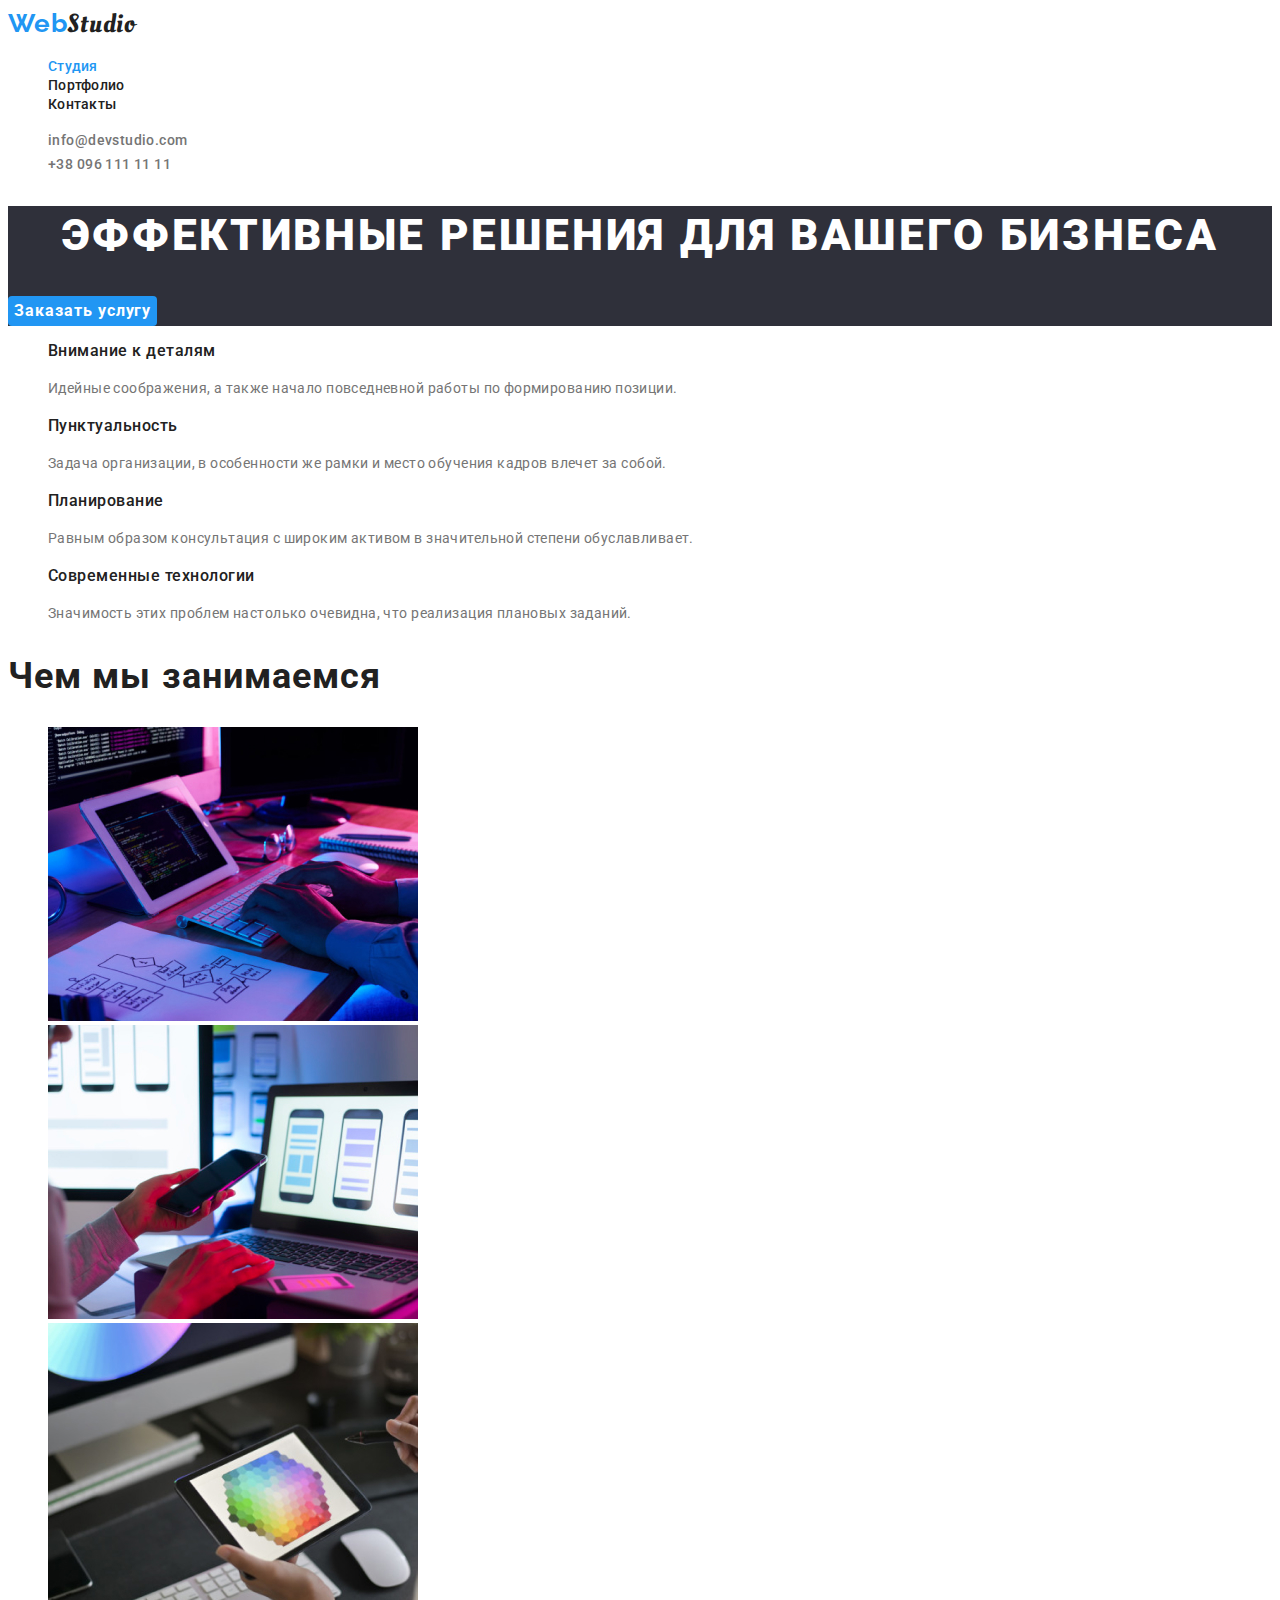
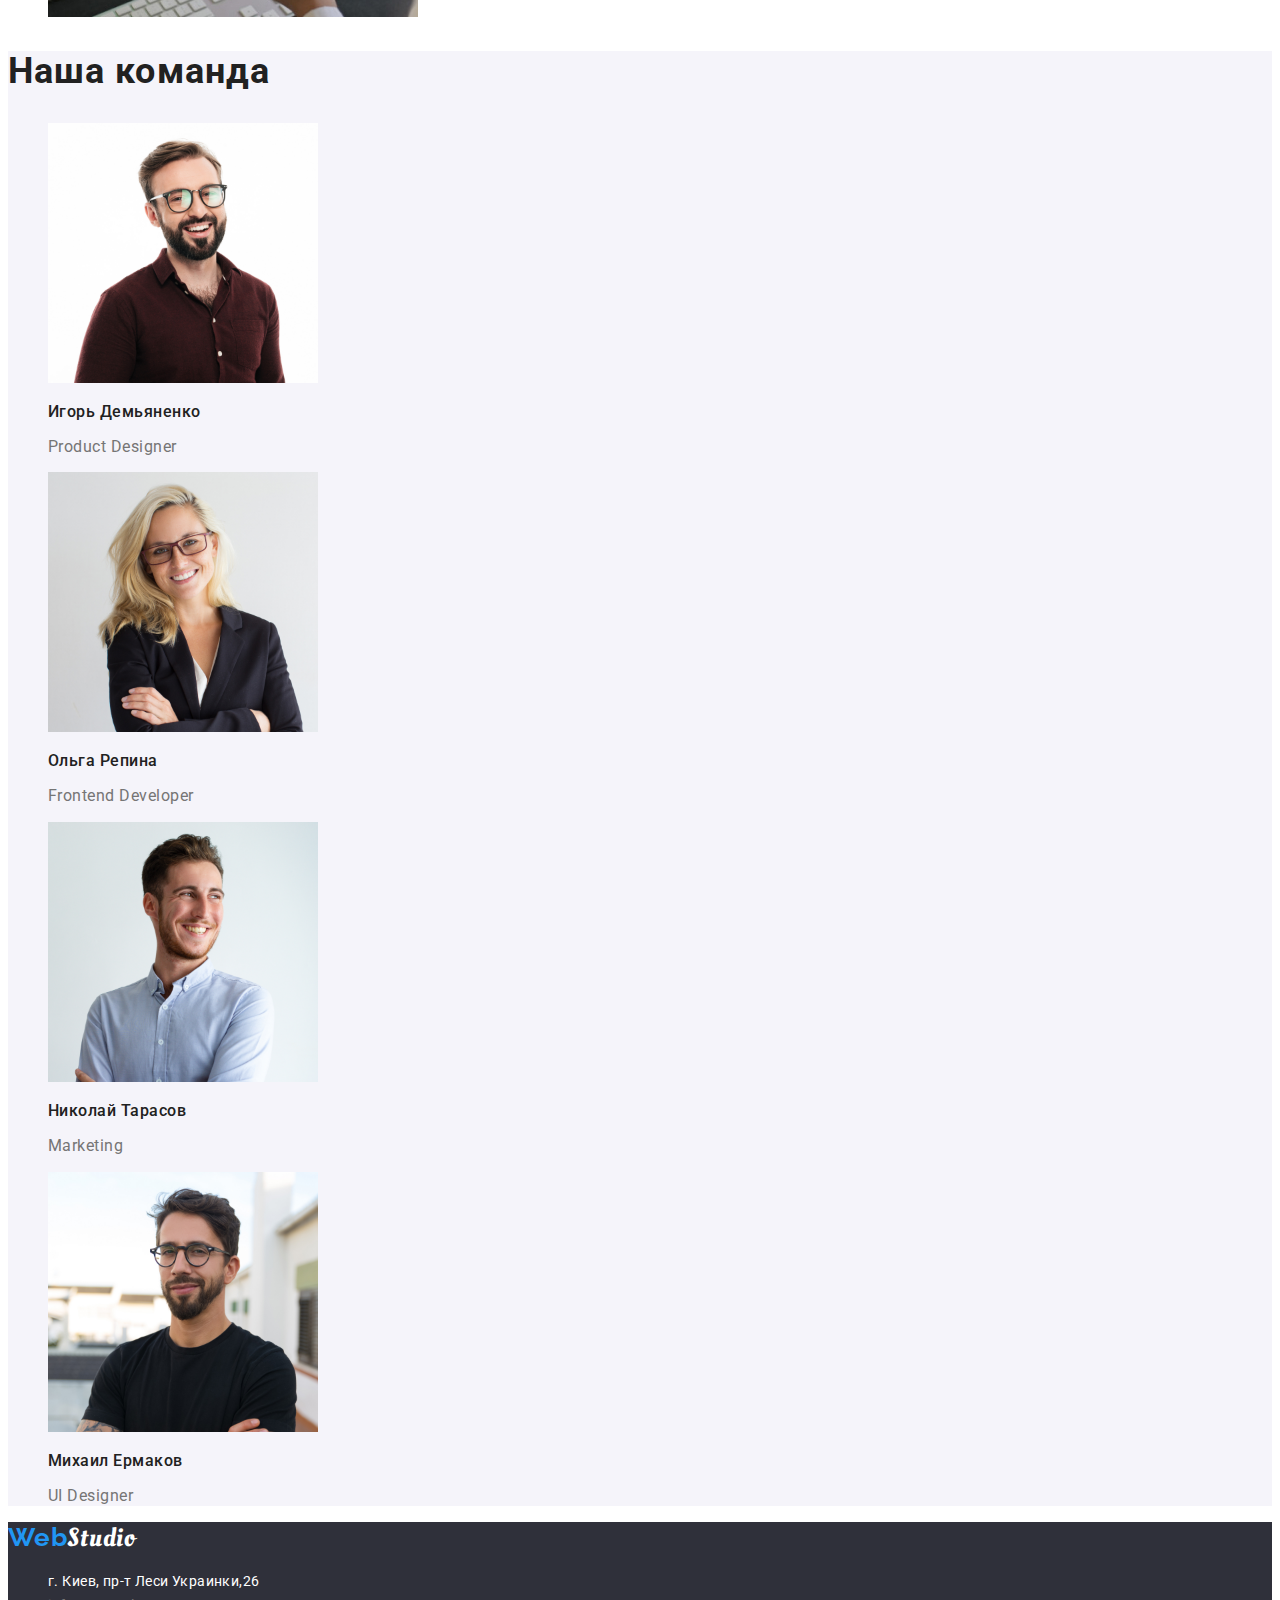
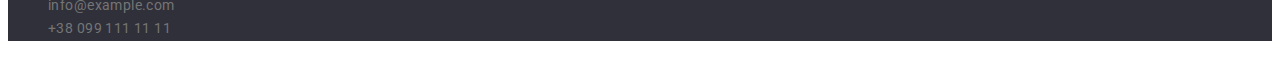
==== commit d41774bd: "Вносит правки в ДЗ" ====
--- a/index.html
+++ b/index.html
@@ -23,7 +23,7 @@
         >
         <ul class="list">
           <li class="nav list item">
-            <a class="nav-links link" href="index.html">Студия</a>
+            <a class="nav-links link current" href="index.html">Студия</a>
           </li>
           <li class="nav list item">
             <a class="nav-links link" href="portfolio.html">Портфолио</a>
@@ -159,7 +159,7 @@
 
     <footer class="footer">
       <h3 class="footer-title" hidden>Контактные данные</h3>
-      <a class="logo link" href="index.html"
+      <a class="logo link logo-footer" href="index.html"
         ><span class="logo web">Web</span>Studio</a
       >
       <!-- <a href="/"><img src="./images/webstudio.svg" alt="Логотип сайта" width="145"></a> -->
--- a/css/styles.css
+++ b/css/styles.css
@@ -1,10 +1,12 @@
 :root {
-  --main-font: "Roboto", sans-serif;
+  --main-font: 'Roboto', sans-serif;
   --main-font-color: #212121;
-  --secondary-font: "Raleway", sans-serif;
+  --secondary-font-color: #757575;
+  --secondary-font: 'Raleway', sans-serif;
   --focus-color: #2196f3;
   --background-color: #2f303a;
   --background-color2: #ffffff;
+  --background-color3: #f5f4fa;
 }
 
 .link {
@@ -26,11 +28,11 @@
 }
 
 .logo {
-  font-family: "Oleo Script", cursive;
+  font-family: 'Oleo Script', cursive;
   font-size: 26px;
   line-height: 1.19;
   letter-spacing: 0.03em;
-  color: var(--focus-color);
+  color: var(--main-font-color);
 }
 
 .logo.web {
@@ -39,7 +41,15 @@
   font-size: 26px;
   line-height: 1.19;
   letter-spacing: 0.03em;
-  color: #000000;
+  color: var(--focus-color);
+}
+
+.logo-footer {
+  font-family: 'Oleo Script', cursive;
+  font-size: 26px;
+  line-height: 1.19;
+  letter-spacing: 0.03em;
+  color: var(--background-color2);
 }
 
 .nav-links:hover {
@@ -58,7 +68,6 @@
 }
 
 .nav-links {
-  font-family: var(--main-font);
   font-weight: 500;
   font-size: 14px;
   line-height: 1.14;
@@ -74,6 +83,10 @@
   letter-spacing: 0.02em;
 }
 
+.current {
+  color: var(--focus-color);
+}
+
 /* ====================== END HEADER ================== */
 
 /* ====================== BEGIN HERO ================== */
@@ -83,14 +96,13 @@
 }
 
 .main-title {
-  font-family: var(--main-font);
   font-weight: 900;
   font-size: 44px;
   line-height: 1.36;
   text-align: center;
   letter-spacing: 0.06em;
   text-transform: uppercase;
-  color: #ffffff;
+  color: var(--background-color2);
 }
 
 .button {
@@ -104,7 +116,7 @@
   border-style: none;
   letter-spacing: 0.06em;
 
-  color: #ffffff;
+  color: var(--background-color2);
 
   background: var(--focus-color);
   border-radius: 4px;
@@ -119,28 +131,17 @@
 }
 
 .advantages-title {
-  font-family: var(--main-font);
   font-weight: 700;
   font-size: 36px;
   line-height: 1.16;
   letter-spacing: 0.03em;
 }
 
-.third-title {
-  font-family: var(--main-font);
-  font-weight: 700;
-  font-size: 14px;
-  line-height: 1.14;
-  letter-spacing: 0.03em;
-  text-transform: uppercase;
-}
-
 .adv-desc {
-  font-family: var(--main-font);
   font-size: 14px;
   line-height: 1.71;
   letter-spacing: 0.03em;
-  color: #757575;
+  color: var(--secondary-font-color);
 }
 
 /* ====================== END ADVANTAGES ================== */
@@ -154,7 +155,6 @@
 /* ====================== END OUR WORK ================== */
 
 .our-work-title {
-  font-family: var(--main-font);
   font-weight: 700;
   font-size: 36px;
   line-height: 1.16;
@@ -164,11 +164,10 @@
 /* ====================== BEGIN OUR TEAM ================== */
 
 .our-team {
-  background-color: var(--background-color2);
+  background-color: var(--background-color3);
 }
 
 .our-team-title {
-  font-family: var(--main-font);
   font-weight: 700;
   font-size: 36px;
   line-height: 1.16;
@@ -176,7 +175,6 @@
 }
 
 .teammate {
-  font-family: var(--main-font);
   font-weight: 500;
   font-size: 16px;
   line-height: 1.18;
@@ -184,11 +182,10 @@
 }
 
 .profession {
-  font-family: var(--main-font);
   font-size: 16px;
   line-height: 1.18;
   letter-spacing: 0.03em;
-  color: #757575;
+  color: var(--secondary-font-color);
 }
 
 /* ====================== END OUR TEAM ================== */
@@ -214,7 +211,7 @@
   font-size: 14px;
   line-height: 1.71;
   letter-spacing: 0.03em;
-  color: #757575;
+  color: var(--secondary-font-color);
 }
 
 .phone {
@@ -223,7 +220,7 @@
   font-size: 14px;
   line-height: 1.71;
   letter-spacing: 0.03em;
-  color: #757575;
+  color: var(--secondary-font-color);
 }
 
 .mail:hover {
@@ -286,20 +283,19 @@
 /* ===   ===   ===   ===   BEGIN PORTFOLIO  ===   ===   === */
 
 .work-name {
-  font-family: var(--main-font);
   font-weight: 700;
   font-size: 18px;
   line-height: 2;
   letter-spacing: 0.06em;
+  color: var(--main-font-color);
 }
 
 .work-type {
-  font-family: var(--main-font);
   font-weight: normal;
   font-size: 16px;
   line-height: 1.87;
   letter-spacing: 0.03em;
-  color: #757575;
+  color: var(--secondary-font-color);
 }
 
 /* ===   ===   ===   ===   END PORTFOLIO  ===   ===   === */
--- a/css/styles.css
+++ b/css/styles.css
@@ -1,10 +1,12 @@
 :root {
-  --main-font: "Roboto", sans-serif;
+  --main-font: 'Roboto', sans-serif;
   --main-font-color: #212121;
-  --secondary-font: "Raleway", sans-serif;
+  --secondary-font-color: #757575;
+  --secondary-font: 'Raleway', sans-serif;
   --focus-color: #2196f3;
   --background-color: #2f303a;
   --background-color2: #ffffff;
+  --background-color3: #f5f4fa;
 }
 
 .link {
@@ -26,11 +28,11 @@
 }
 
 .logo {
-  font-family: "Oleo Script", cursive;
+  font-family: 'Oleo Script', cursive;
   font-size: 26px;
   line-height: 1.19;
   letter-spacing: 0.03em;
-  color: var(--focus-color);
+  color: var(--main-font-color);
 }
 
 .logo.web {
@@ -39,7 +41,15 @@
   font-size: 26px;
   line-height: 1.19;
   letter-spacing: 0.03em;
-  color: #000000;
+  color: var(--focus-color);
+}
+
+.logo-footer {
+  font-family: 'Oleo Script', cursive;
+  font-size: 26px;
+  line-height: 1.19;
+  letter-spacing: 0.03em;
+  color: var(--background-color2);
 }
 
 .nav-links:hover {
@@ -58,7 +68,6 @@
 }
 
 .nav-links {
-  font-family: var(--main-font);
   font-weight: 500;
   font-size: 14px;
   line-height: 1.14;
@@ -74,6 +83,10 @@
   letter-spacing: 0.02em;
 }
 
+.current {
+  color: var(--focus-color);
+}
+
 /* ====================== END HEADER ================== */
 
 /* ====================== BEGIN HERO ================== */
@@ -83,14 +96,13 @@
 }
 
 .main-title {
-  font-family: var(--main-font);
   font-weight: 900;
   font-size: 44px;
   line-height: 1.36;
   text-align: center;
   letter-spacing: 0.06em;
   text-transform: uppercase;
-  color: #ffffff;
+  color: var(--background-color2);
 }
 
 .button {
@@ -104,7 +116,7 @@
   border-style: none;
   letter-spacing: 0.06em;
 
-  color: #ffffff;
+  color: var(--background-color2);
 
   background: var(--focus-color);
   border-radius: 4px;
@@ -119,28 +131,17 @@
 }
 
 .advantages-title {
-  font-family: var(--main-font);
   font-weight: 700;
   font-size: 36px;
   line-height: 1.16;
   letter-spacing: 0.03em;
 }
 
-.third-title {
-  font-family: var(--main-font);
-  font-weight: 700;
-  font-size: 14px;
-  line-height: 1.14;
-  letter-spacing: 0.03em;
-  text-transform: uppercase;
-}
-
 .adv-desc {
-  font-family: var(--main-font);
   font-size: 14px;
   line-height: 1.71;
   letter-spacing: 0.03em;
-  color: #757575;
+  color: var(--secondary-font-color);
 }
 
 /* ====================== END ADVANTAGES ================== */
@@ -154,7 +155,6 @@
 /* ====================== END OUR WORK ================== */
 
 .our-work-title {
-  font-family: var(--main-font);
   font-weight: 700;
   font-size: 36px;
   line-height: 1.16;
@@ -164,11 +164,10 @@
 /* ====================== BEGIN OUR TEAM ================== */
 
 .our-team {
-  background-color: var(--background-color2);
+  background-color: var(--background-color3);
 }
 
 .our-team-title {
-  font-family: var(--main-font);
   font-weight: 700;
   font-size: 36px;
   line-height: 1.16;
@@ -176,7 +175,6 @@
 }
 
 .teammate {
-  font-family: var(--main-font);
   font-weight: 500;
   font-size: 16px;
   line-height: 1.18;
@@ -184,11 +182,10 @@
 }
 
 .profession {
-  font-family: var(--main-font);
   font-size: 16px;
   line-height: 1.18;
   letter-spacing: 0.03em;
-  color: #757575;
+  color: var(--secondary-font-color);
 }
 
 /* ====================== END OUR TEAM ================== */
@@ -214,7 +211,7 @@
   font-size: 14px;
   line-height: 1.71;
   letter-spacing: 0.03em;
-  color: #757575;
+  color: var(--secondary-font-color);
 }
 
 .phone {
@@ -223,7 +220,7 @@
   font-size: 14px;
   line-height: 1.71;
   letter-spacing: 0.03em;
-  color: #757575;
+  color: var(--secondary-font-color);
 }
 
 .mail:hover {
@@ -286,20 +283,19 @@
 /* ===   ===   ===   ===   BEGIN PORTFOLIO  ===   ===   === */
 
 .work-name {
-  font-family: var(--main-font);
   font-weight: 700;
   font-size: 18px;
   line-height: 2;
   letter-spacing: 0.06em;
+  color: var(--main-font-color);
 }
 
 .work-type {
-  font-family: var(--main-font);
   font-weight: normal;
   font-size: 16px;
   line-height: 1.87;
   letter-spacing: 0.03em;
-  color: #757575;
+  color: var(--secondary-font-color);
 }
 
 /* ===   ===   ===   ===   END PORTFOLIO  ===   ===   === */
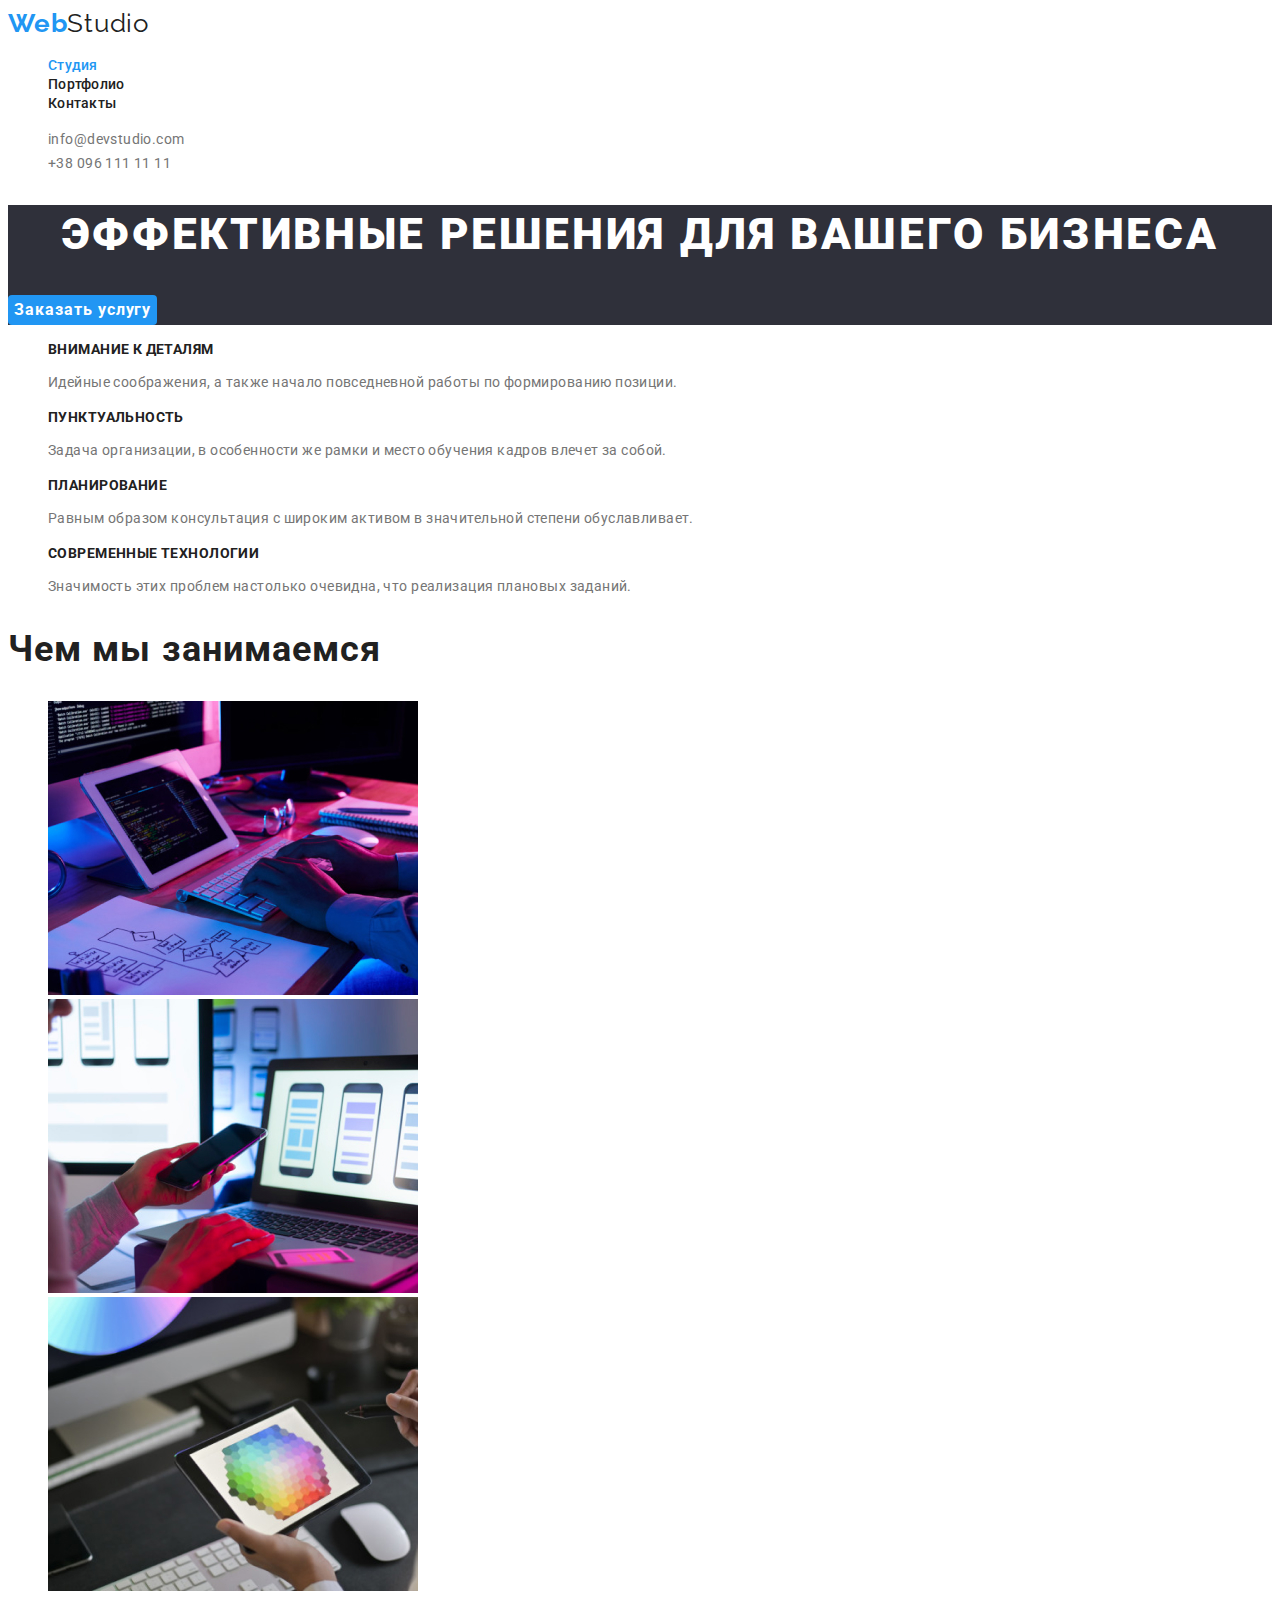
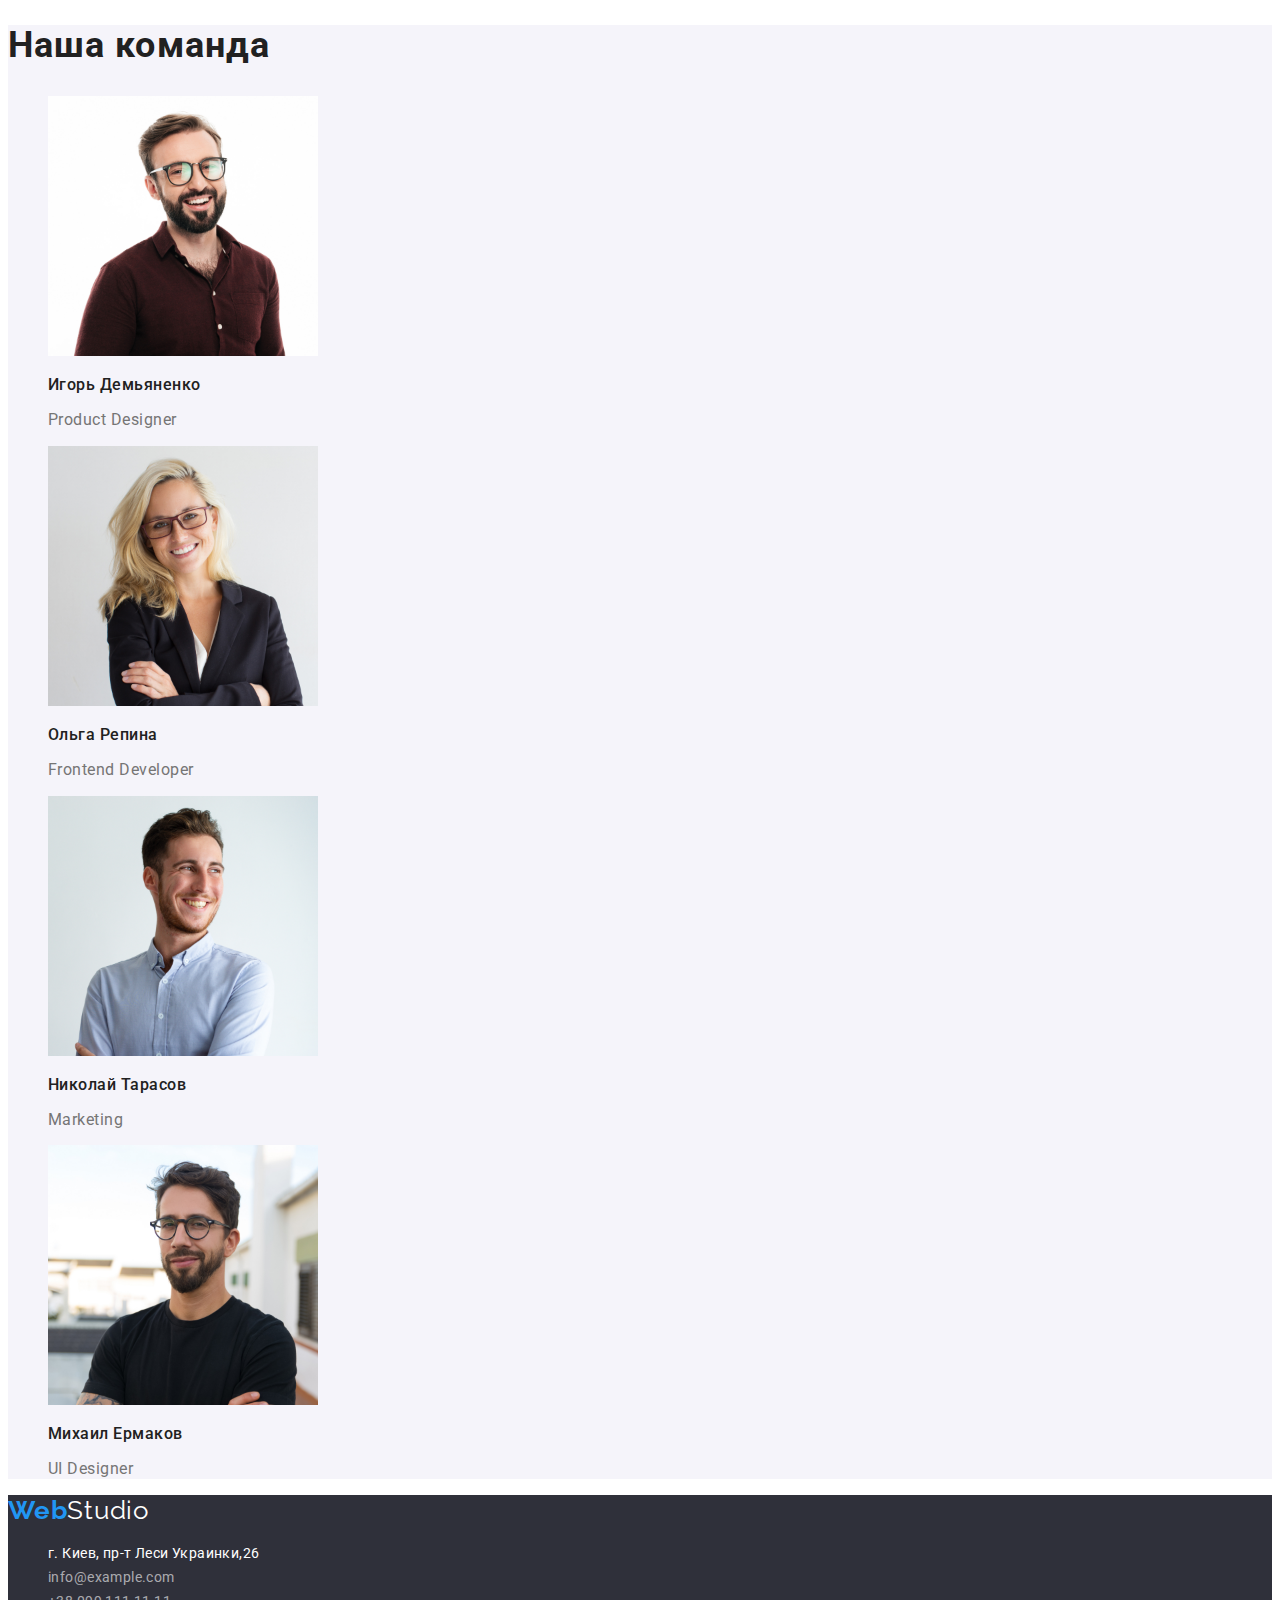
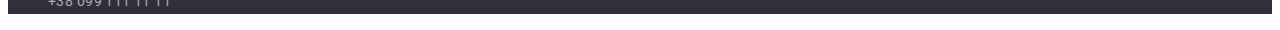
==== commit c77dfe17: "Вносит правки , не опять, снова" ====
--- a/index.html
+++ b/index.html
@@ -6,7 +6,7 @@
     <title lang="en">WebStudio</title>
     <link rel="preconnect" href="https://fonts.gstatic.com" />
     <link
-      href="https://fonts.googleapis.com/css2?family=Oleo+Script&family=Raleway:wght@700&family=Roboto:wght@400;500;700;900&display=swap"
+      href="https://fonts.googleapis.com/css2?family=Raleway:wght@700&family=Roboto:wght@400;500;700;900&display=swap"
       rel="stylesheet"
     />
     <link rel="stylesheet" href="./css/styles.css" />
@@ -36,12 +36,12 @@
 
       <ul class="contacts list">
         <li class="contacts list item">
-          <a class="contacts link mail" href="mailto:info@devstudio.com"
+          <a class="contacts link h-cont" href="mailto:info@devstudio.com"
             >info@devstudio.com</a
           >
         </li>
         <li class="contacts list item">
-          <a class="contacts link phone" href="tel:+380961111111"
+          <a class="contacts link h-cont" href="tel:+380961111111"
             >+38 096 111 11 11</a
           >
         </li>
@@ -61,28 +61,28 @@
         <h2 class="advantages-title" hidden>Преимущества</h2>
         <ul class="advantages list">
           <li class="advantages list item">
-            <h3 class="teammate">Внимание к деталям</h3>
+            <h3 class="advantages-title">Внимание к деталям</h3>
             <p class="adv-desc">
               Идейные соображения, а также начало повседневной работы по
               формированию позиции.
             </p>
           </li>
           <li class="advantages list item">
-            <h3 class="teammate">Пунктуальность</h3>
+            <h3 class="advantages-title">Пунктуальность</h3>
             <p class="adv-desc">
               Задача организации, в особенности же рамки и место обучения кадров
               влечет за собой.
             </p>
           </li>
           <li class="advantages list item">
-            <h3 class="teammate">Планирование</h3>
+            <h3 class="advantages-title">Планирование</h3>
             <p class="adv-desc">
               Равным образом консультация с широким активом в значительной
               степени обуславливает.
             </p>
           </li>
           <li class="advantages list item">
-            <h3 class="teammate">Современные технологии</h3>
+            <h3 class="advantages-title">Современные технологии</h3>
             <p class="adv-desc">
               Значимость этих проблем настолько очевидна, что реализация
               плановых заданий.
@@ -175,12 +175,14 @@
             >
           </li>
           <li class="address list item">
-            <a class="link mail" href="mailto:info@example.com"
+            <a class="link f-cont" href="mailto:info@example.com"
               >info@example.com</a
             >
           </li>
           <li class="address list item">
-            <a class="link phone" href="tel:+380991111111">+38 099 111 11 11</a>
+            <a class="link f-cont" href="tel:+380991111111"
+              >+38 099 111 11 11</a
+            >
           </li>
         </ul>
       </address>
--- a/css/styles.css
+++ b/css/styles.css
@@ -28,7 +28,7 @@
 }
 
 .logo {
-  font-family: 'Oleo Script', cursive;
+  font-family: var(--secondary-font);
   font-size: 26px;
   line-height: 1.19;
   letter-spacing: 0.03em;
@@ -45,7 +45,7 @@
 }
 
 .logo-footer {
-  font-family: 'Oleo Script', cursive;
+  font-family: var(--secondary-font);
   font-size: 26px;
   line-height: 1.19;
   letter-spacing: 0.03em;
@@ -132,48 +132,49 @@
 
 .advantages-title {
   font-weight: 700;
+  font-size: 14px;
+  line-height: 16px;
+  letter-spacing: 0.03em;
+  text-transform: uppercase;
+}
+
+.adv-desc {
+  font-size: 14px;
+  line-height: 1.71;
+  letter-spacing: 0.03em;
+  color: var(--secondary-font-color);
+}
+
+/* ====================== END ADVANTAGES ================== */
+
+/* ====================== BEGIN OUR WORK ================== */
+
+.our-work {
+  background-color: var(--background-color2);
+}
+
+/* ====================== END OUR WORK ================== */
+
+.our-work-title {
+  font-weight: 700;
   font-size: 36px;
   line-height: 1.16;
   letter-spacing: 0.03em;
 }
 
-.adv-desc {
-  font-size: 14px;
-  line-height: 1.71;
-  letter-spacing: 0.03em;
-  color: var(--secondary-font-color);
-}
-
-/* ====================== END ADVANTAGES ================== */
-
-/* ====================== BEGIN OUR WORK ================== */
-
-.our-work {
-  background-color: var(--background-color2);
-}
-
-/* ====================== END OUR WORK ================== */
-
-.our-work-title {
+/* ====================== BEGIN OUR TEAM ================== */
+
+.our-team {
+  background-color: var(--background-color3);
+}
+
+.our-team-title {
   font-weight: 700;
   font-size: 36px;
   line-height: 1.16;
   letter-spacing: 0.03em;
 }
 
-/* ====================== BEGIN OUR TEAM ================== */
-
-.our-team {
-  background-color: var(--background-color3);
-}
-
-.our-team-title {
-  font-weight: 700;
-  font-size: 36px;
-  line-height: 1.16;
-  letter-spacing: 0.03em;
-}
-
 .teammate {
   font-weight: 500;
   font-size: 16px;
@@ -197,7 +198,6 @@
 }
 
 .street {
-  font-family: var(--main-font);
   font-style: normal;
   font-size: 14px;
   line-height: 1.71;
@@ -205,36 +205,29 @@
   color: #ffffff;
 }
 
-.mail {
-  font-family: var(--main-font);
+.f-cont {
   font-style: normal;
-  font-size: 14px;
-  line-height: 1.71;
-  letter-spacing: 0.03em;
-  color: var(--secondary-font-color);
-}
-
-.phone {
-  font-family: var(--main-font);
+  font-weight: 400;
+  font-size: 14px;
+  line-height: 1.71;
+  letter-spacing: 0.03em;
+  color: rgba(255, 255, 255, 0.6);
+}
+
+.h-cont {
   font-style: normal;
-  font-size: 14px;
-  line-height: 1.71;
-  letter-spacing: 0.03em;
-  color: var(--secondary-font-color);
-}
-
-.mail:hover {
-  color: var(--focus-color);
-}
-
-.mail:focus {
-  color: var(--focus-color);
-}
-.phone:focus {
-  color: var(--focus-color);
-}
-
-.phone:hover {
+  font-weight: 400;
+  font-size: 14px;
+  line-height: 1.71;
+  letter-spacing: 0.03em;
+  color: var(--secondary-font-color);
+}
+
+.f-cont:focus {
+  color: var(--focus-color);
+}
+
+.f-cont:hover {
   color: var(--focus-color);
 }
 
@@ -259,7 +252,8 @@
   font-size: 16px;
   line-height: 1.6;
   border-style: none;
-  background-color: #fff;
+  background: #f5f4fa;
+  border-radius: 4px;
 }
 
 .filters:focus {
@@ -291,7 +285,7 @@
 }
 
 .work-type {
-  font-weight: normal;
+  font-weight: 400;
   font-size: 16px;
   line-height: 1.87;
   letter-spacing: 0.03em;
--- a/css/styles.css
+++ b/css/styles.css
@@ -28,7 +28,7 @@
 }
 
 .logo {
-  font-family: 'Oleo Script', cursive;
+  font-family: var(--secondary-font);
   font-size: 26px;
   line-height: 1.19;
   letter-spacing: 0.03em;
@@ -45,7 +45,7 @@
 }
 
 .logo-footer {
-  font-family: 'Oleo Script', cursive;
+  font-family: var(--secondary-font);
   font-size: 26px;
   line-height: 1.19;
   letter-spacing: 0.03em;
@@ -132,48 +132,49 @@
 
 .advantages-title {
   font-weight: 700;
+  font-size: 14px;
+  line-height: 16px;
+  letter-spacing: 0.03em;
+  text-transform: uppercase;
+}
+
+.adv-desc {
+  font-size: 14px;
+  line-height: 1.71;
+  letter-spacing: 0.03em;
+  color: var(--secondary-font-color);
+}
+
+/* ====================== END ADVANTAGES ================== */
+
+/* ====================== BEGIN OUR WORK ================== */
+
+.our-work {
+  background-color: var(--background-color2);
+}
+
+/* ====================== END OUR WORK ================== */
+
+.our-work-title {
+  font-weight: 700;
   font-size: 36px;
   line-height: 1.16;
   letter-spacing: 0.03em;
 }
 
-.adv-desc {
-  font-size: 14px;
-  line-height: 1.71;
-  letter-spacing: 0.03em;
-  color: var(--secondary-font-color);
-}
-
-/* ====================== END ADVANTAGES ================== */
-
-/* ====================== BEGIN OUR WORK ================== */
-
-.our-work {
-  background-color: var(--background-color2);
-}
-
-/* ====================== END OUR WORK ================== */
-
-.our-work-title {
+/* ====================== BEGIN OUR TEAM ================== */
+
+.our-team {
+  background-color: var(--background-color3);
+}
+
+.our-team-title {
   font-weight: 700;
   font-size: 36px;
   line-height: 1.16;
   letter-spacing: 0.03em;
 }
 
-/* ====================== BEGIN OUR TEAM ================== */
-
-.our-team {
-  background-color: var(--background-color3);
-}
-
-.our-team-title {
-  font-weight: 700;
-  font-size: 36px;
-  line-height: 1.16;
-  letter-spacing: 0.03em;
-}
-
 .teammate {
   font-weight: 500;
   font-size: 16px;
@@ -197,7 +198,6 @@
 }
 
 .street {
-  font-family: var(--main-font);
   font-style: normal;
   font-size: 14px;
   line-height: 1.71;
@@ -205,36 +205,29 @@
   color: #ffffff;
 }
 
-.mail {
-  font-family: var(--main-font);
+.f-cont {
   font-style: normal;
-  font-size: 14px;
-  line-height: 1.71;
-  letter-spacing: 0.03em;
-  color: var(--secondary-font-color);
-}
-
-.phone {
-  font-family: var(--main-font);
+  font-weight: 400;
+  font-size: 14px;
+  line-height: 1.71;
+  letter-spacing: 0.03em;
+  color: rgba(255, 255, 255, 0.6);
+}
+
+.h-cont {
   font-style: normal;
-  font-size: 14px;
-  line-height: 1.71;
-  letter-spacing: 0.03em;
-  color: var(--secondary-font-color);
-}
-
-.mail:hover {
-  color: var(--focus-color);
-}
-
-.mail:focus {
-  color: var(--focus-color);
-}
-.phone:focus {
-  color: var(--focus-color);
-}
-
-.phone:hover {
+  font-weight: 400;
+  font-size: 14px;
+  line-height: 1.71;
+  letter-spacing: 0.03em;
+  color: var(--secondary-font-color);
+}
+
+.f-cont:focus {
+  color: var(--focus-color);
+}
+
+.f-cont:hover {
   color: var(--focus-color);
 }
 
@@ -259,7 +252,8 @@
   font-size: 16px;
   line-height: 1.6;
   border-style: none;
-  background-color: #fff;
+  background: #f5f4fa;
+  border-radius: 4px;
 }
 
 .filters:focus {
@@ -291,7 +285,7 @@
 }
 
 .work-type {
-  font-weight: normal;
+  font-weight: 400;
   font-size: 16px;
   line-height: 1.87;
   letter-spacing: 0.03em;
